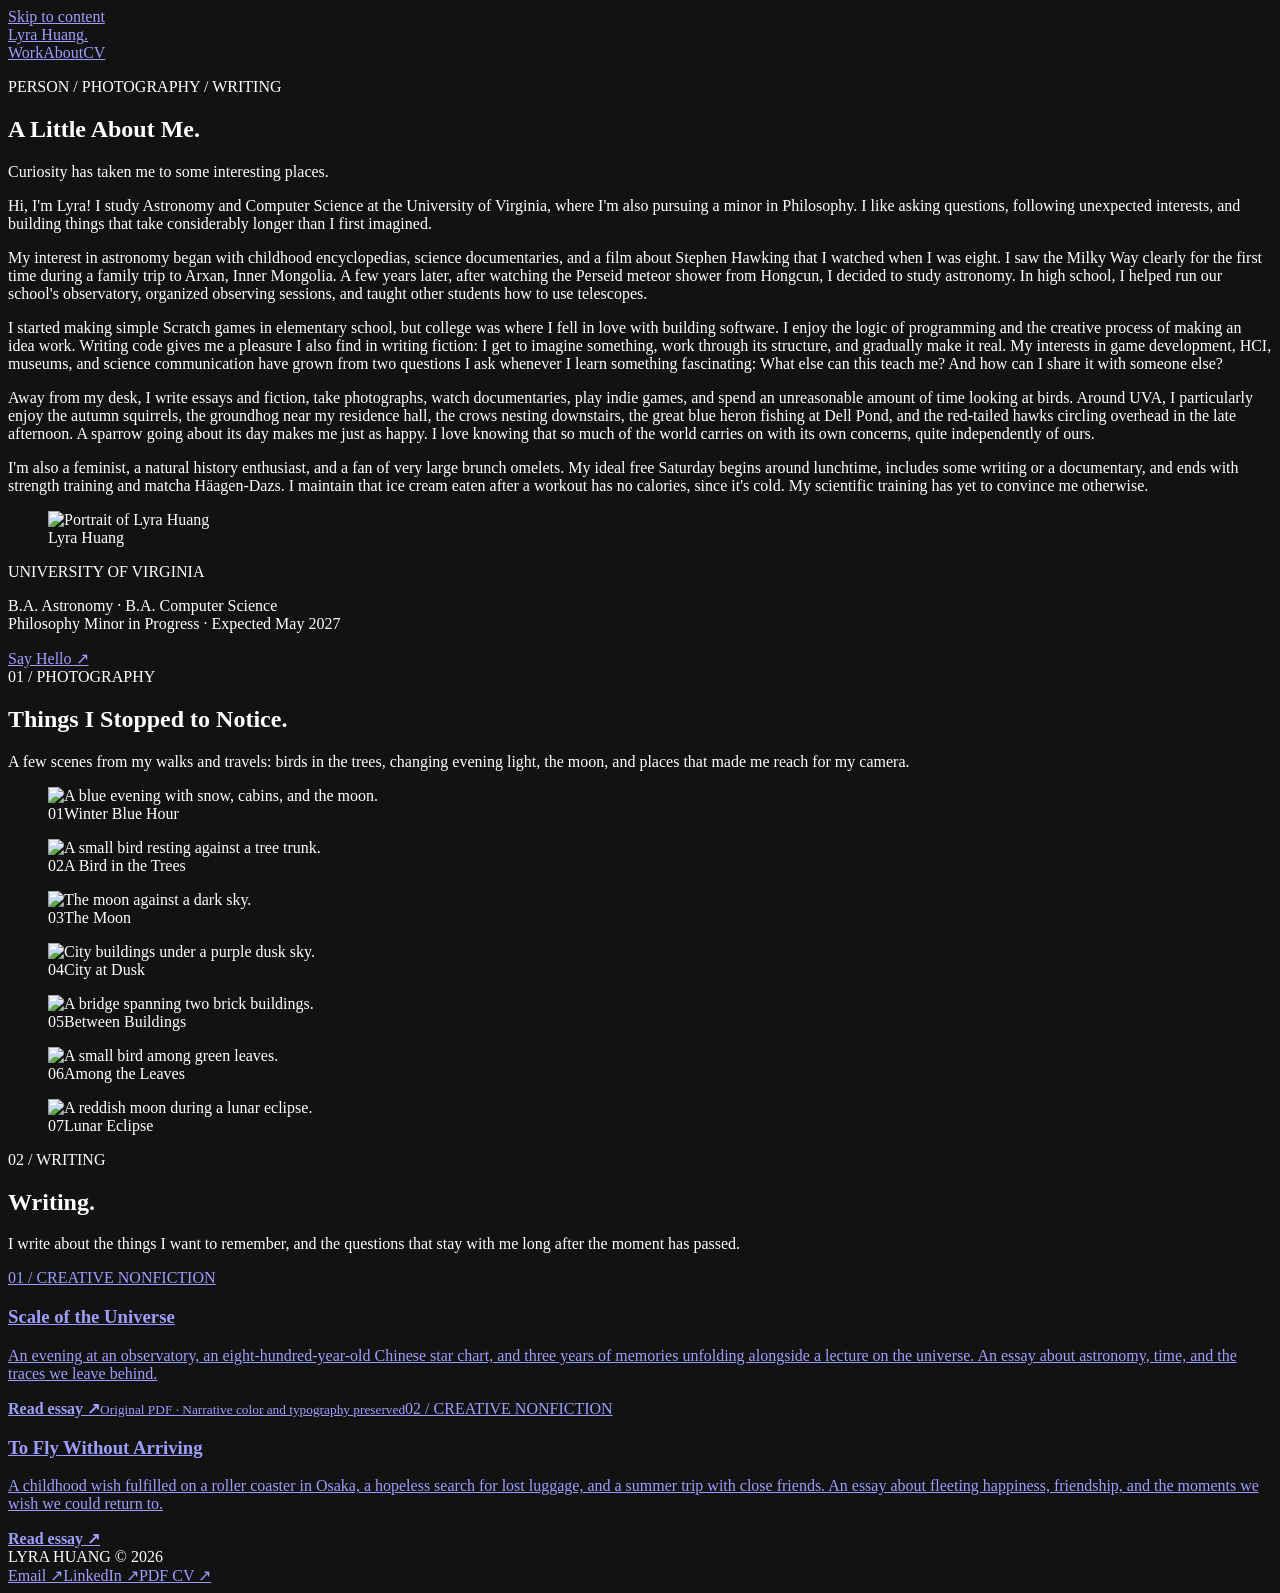
==== docs/about/index.html @ 94aca4cd "Publish Lyra portfolio" ====
<!doctype html><html lang="en"><head><meta charset="utf-8"><meta name="viewport" content="width=device-width, initial-scale=1"><meta name="color-scheme" content="dark"><title>About — Lyra Huang</title><meta name="description" content="About Lyra Huang, an Astronomy and Computer Science student at UVA."><meta property="og:title" content="About — Lyra Huang"><meta property="og:description" content="About Lyra Huang, an Astronomy and Computer Science student at UVA."><link rel="stylesheet" href="/styles.css?v=48c0e7b5271a"></head><body><a class="skip-link" href="#main">Skip to content</a><header class="site-header shell"><a class="brand" href="/" aria-label="Lyra Huang, home">Lyra Huang<span class="brand-dot">.</span></a><nav aria-label="Main navigation"><a href="/work/" class="" >Work</a><a href="/about/" class="active" aria-current=page>About</a><a href="/cv/" class="" >CV</a></nav></header><main id="main"><section class="page-hero shell about-hero"><p class="eyebrow">PERSON / PHOTOGRAPHY / WRITING</p><h1>A Little About Me<span class="period">.</span></h1><p>Curiosity has taken me to some interesting places.</p></section>
<section class="personal-bio shell" aria-label="Biography"><div class="personal-bio-copy"><p>Hi, I&#x27;m Lyra! I study Astronomy and Computer Science at the University of Virginia, where I&#x27;m also pursuing a minor in Philosophy. I like asking questions, following unexpected interests, and building things that take considerably longer than I first imagined.</p><p>My interest in astronomy began with childhood encyclopedias, science documentaries, and a film about Stephen Hawking that I watched when I was eight. I saw the Milky Way clearly for the first time during a family trip to Arxan, Inner Mongolia. A few years later, after watching the Perseid meteor shower from Hongcun, I decided to study astronomy. In high school, I helped run our school&#x27;s observatory, organized observing sessions, and taught other students how to use telescopes.</p><p>I started making simple Scratch games in elementary school, but college was where I fell in love with building software. I enjoy the logic of programming and the creative process of making an idea work. Writing code gives me a pleasure I also find in writing fiction: I get to imagine something, work through its structure, and gradually make it real. My interests in game development, HCI, museums, and science communication have grown from two questions I ask whenever I learn something fascinating: What else can this teach me? And how can I share it with someone else?</p><p>Away from my desk, I write essays and fiction, take photographs, watch documentaries, play indie games, and spend an unreasonable amount of time looking at birds. Around UVA, I particularly enjoy the autumn squirrels, the groundhog near my residence hall, the crows nesting downstairs, the great blue heron fishing at Dell Pond, and the red-tailed hawks circling overhead in the late afternoon. A sparrow going about its day makes me just as happy. I love knowing that so much of the world carries on with its own concerns, quite independently of ours.</p><p>I&#x27;m also a feminist, a natural history enthusiast, and a fan of very large brunch omelets. My ideal free Saturday begins around lunchtime, includes some writing or a documentary, and ends with strength training and matcha Häagen-Dazs. I maintain that ice cream eaten after a workout has no calories, since it&#x27;s cold. My scientific training has yet to convince me otherwise.</p></div><aside class="personal-bio-aside"><figure><img src="/assets/photos/profile_photo.webp" alt="Portrait of Lyra Huang" loading="eager"><figcaption>Lyra Huang</figcaption></figure><div class="personal-facts"><span>UNIVERSITY OF VIRGINIA</span><p>B.A. Astronomy · B.A. Computer Science<br>Philosophy Minor in Progress · Expected May 2027</p><a href="/contact/">Say Hello ↗</a></div></aside></section>
<section class="personal-section shell" id="photography"><div class="personal-section-head"><span>01 / PHOTOGRAPHY</span><div><h2>Things I Stopped to Notice.</h2><p>A few scenes from my walks and travels: birds in the trees, changing evening light, the moon, and places that made me reach for my camera.</p></div></div><div class="photo-gallery"><figure class="photo-item photo-item-1"><img src="/assets/photos/dsc_1698.webp" alt="A blue evening with snow, cabins, and the moon." loading="lazy"><figcaption><span>01</span>Winter Blue Hour</figcaption></figure><figure class="photo-item photo-item-2"><img src="/assets/photos/img_5096.webp" alt="A small bird resting against a tree trunk." loading="lazy"><figcaption><span>02</span>A Bird in the Trees</figcaption></figure><figure class="photo-item photo-item-3"><img src="/assets/photos/img_5517.webp" alt="The moon against a dark sky." loading="lazy"><figcaption><span>03</span>The Moon</figcaption></figure><figure class="photo-item photo-item-4"><img src="/assets/photos/dsc_1637.webp" alt="City buildings under a purple dusk sky." loading="lazy"><figcaption><span>04</span>City at Dusk</figcaption></figure><figure class="photo-item photo-item-5"><img src="/assets/photos/dsc_1550.webp" alt="A bridge spanning two brick buildings." loading="lazy"><figcaption><span>05</span>Between Buildings</figcaption></figure><figure class="photo-item photo-item-6"><img src="/assets/photos/img_5076.webp" alt="A small bird among green leaves." loading="lazy"><figcaption><span>06</span>Among the Leaves</figcaption></figure><figure class="photo-item photo-item-7"><img src="/assets/photos/dsc_0412.webp" alt="A reddish moon during a lunar eclipse." loading="lazy"><figcaption><span>07</span>Lunar Eclipse</figcaption></figure></div></section>
<section class="personal-section shell" id="writing"><div class="personal-section-head"><span>02 / WRITING</span><div><h2>Writing.</h2><p>I write about the things I want to remember, and the questions that stay with me long after the moment has passed.</p></div></div><div class="writing-grid"><a class="writing-card" href="/writing/scale-of-the-universe/"><span>01 / CREATIVE NONFICTION</span><h3>Scale of the Universe</h3><p>An evening at an observatory, an eight-hundred-year-old Chinese star chart, and three years of memories unfolding alongside a lecture on the universe. An essay about astronomy, time, and the traces we leave behind.</p><strong>Read essay ↗</strong><small>Original PDF · Narrative color and typography preserved</small></a><a class="writing-card" href="/writing/to-fly-without-arriving/"><span>02 / CREATIVE NONFICTION</span><h3>To Fly Without Arriving</h3><p>A childhood wish fulfilled on a roller coaster in Osaka, a hopeless search for lost luggage, and a summer trip with close friends. An essay about fleeting happiness, friendship, and the moments we wish we could return to.</p><strong>Read essay ↗</strong></a></div></section></main><footer class="site-footer shell"><div class="footer-label">LYRA HUANG <span>© 2026</span></div><div class="footer-links"><a href="/contact/">Email ↗</a><a href="https://www.linkedin.com/in/jinghan-huang-945a77340/" target="_blank" rel="noopener noreferrer">LinkedIn ↗</a><a href="/assets/Lyra_Huang_CV.pdf" target="_blank" rel="noopener noreferrer">PDF CV ↗</a></div></footer><script src="/main.js?v=d275ad4f689b" defer></script></body></html>
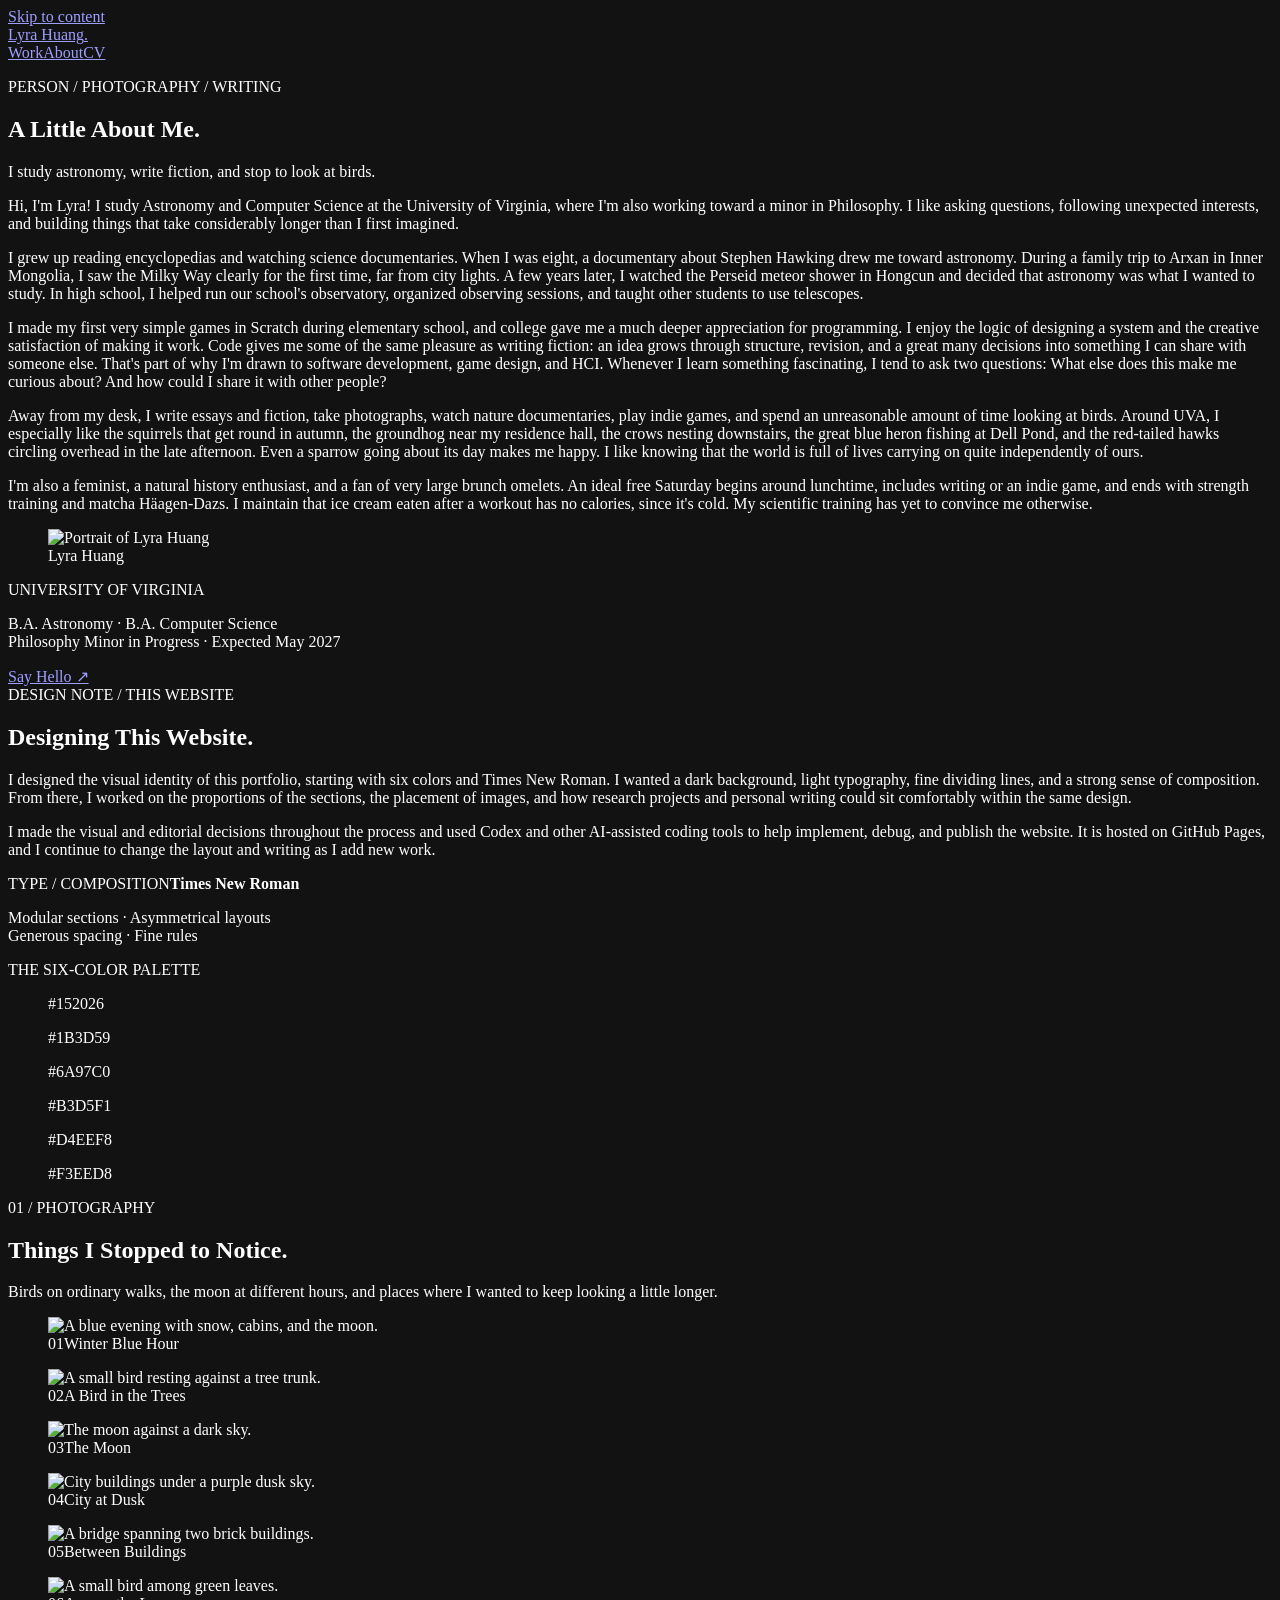
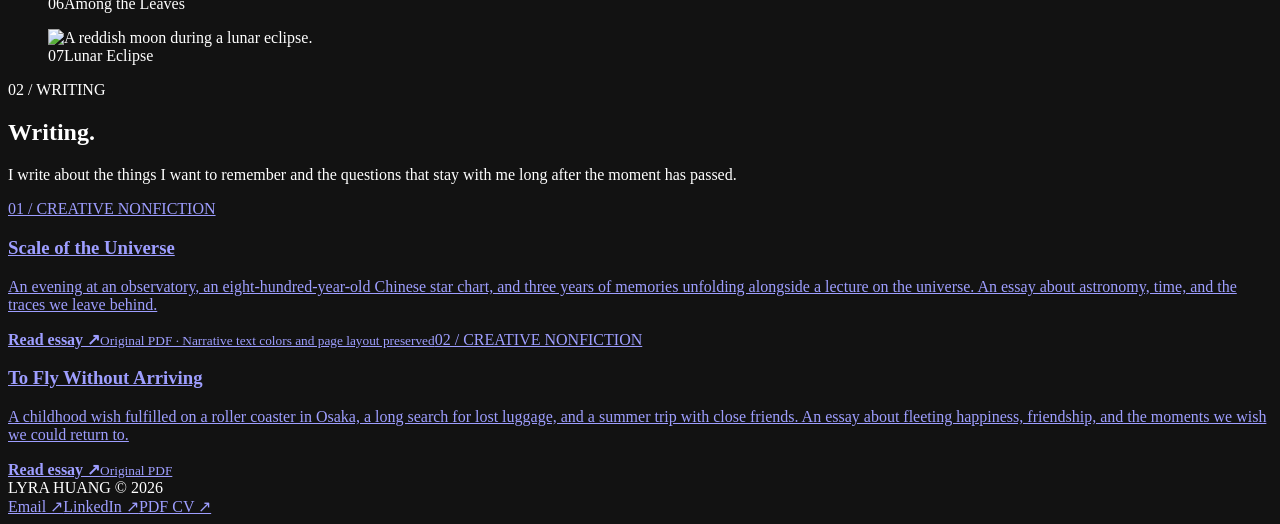
==== commit 1a7e1fb8: "Publish portfolio from private source" ====
--- a/docs/about/index.html
+++ b/docs/about/index.html
@@ -1,4 +1,5 @@
-<!doctype html><html lang="en"><head><meta charset="utf-8"><meta name="viewport" content="width=device-width, initial-scale=1"><meta name="color-scheme" content="dark"><title>About — Lyra Huang</title><meta name="description" content="About Lyra Huang, an Astronomy and Computer Science student at UVA."><meta property="og:title" content="About — Lyra Huang"><meta property="og:description" content="About Lyra Huang, an Astronomy and Computer Science student at UVA."><link rel="stylesheet" href="/styles.css?v=48c0e7b5271a"></head><body><a class="skip-link" href="#main">Skip to content</a><header class="site-header shell"><a class="brand" href="/" aria-label="Lyra Huang, home">Lyra Huang<span class="brand-dot">.</span></a><nav aria-label="Main navigation"><a href="/work/" class="" >Work</a><a href="/about/" class="active" aria-current=page>About</a><a href="/cv/" class="" >CV</a></nav></header><main id="main"><section class="page-hero shell about-hero"><p class="eyebrow">PERSON / PHOTOGRAPHY / WRITING</p><h1>A Little About Me<span class="period">.</span></h1><p>Curiosity has taken me to some interesting places.</p></section>
-<section class="personal-bio shell" aria-label="Biography"><div class="personal-bio-copy"><p>Hi, I&#x27;m Lyra! I study Astronomy and Computer Science at the University of Virginia, where I&#x27;m also pursuing a minor in Philosophy. I like asking questions, following unexpected interests, and building things that take considerably longer than I first imagined.</p><p>My interest in astronomy began with childhood encyclopedias, science documentaries, and a film about Stephen Hawking that I watched when I was eight. I saw the Milky Way clearly for the first time during a family trip to Arxan, Inner Mongolia. A few years later, after watching the Perseid meteor shower from Hongcun, I decided to study astronomy. In high school, I helped run our school&#x27;s observatory, organized observing sessions, and taught other students how to use telescopes.</p><p>I started making simple Scratch games in elementary school, but college was where I fell in love with building software. I enjoy the logic of programming and the creative process of making an idea work. Writing code gives me a pleasure I also find in writing fiction: I get to imagine something, work through its structure, and gradually make it real. My interests in game development, HCI, museums, and science communication have grown from two questions I ask whenever I learn something fascinating: What else can this teach me? And how can I share it with someone else?</p><p>Away from my desk, I write essays and fiction, take photographs, watch documentaries, play indie games, and spend an unreasonable amount of time looking at birds. Around UVA, I particularly enjoy the autumn squirrels, the groundhog near my residence hall, the crows nesting downstairs, the great blue heron fishing at Dell Pond, and the red-tailed hawks circling overhead in the late afternoon. A sparrow going about its day makes me just as happy. I love knowing that so much of the world carries on with its own concerns, quite independently of ours.</p><p>I&#x27;m also a feminist, a natural history enthusiast, and a fan of very large brunch omelets. My ideal free Saturday begins around lunchtime, includes some writing or a documentary, and ends with strength training and matcha Häagen-Dazs. I maintain that ice cream eaten after a workout has no calories, since it&#x27;s cold. My scientific training has yet to convince me otherwise.</p></div><aside class="personal-bio-aside"><figure><img src="/assets/photos/profile_photo.webp" alt="Portrait of Lyra Huang" loading="eager"><figcaption>Lyra Huang</figcaption></figure><div class="personal-facts"><span>UNIVERSITY OF VIRGINIA</span><p>B.A. Astronomy · B.A. Computer Science<br>Philosophy Minor in Progress · Expected May 2027</p><a href="/contact/">Say Hello ↗</a></div></aside></section>
-<section class="personal-section shell" id="photography"><div class="personal-section-head"><span>01 / PHOTOGRAPHY</span><div><h2>Things I Stopped to Notice.</h2><p>A few scenes from my walks and travels: birds in the trees, changing evening light, the moon, and places that made me reach for my camera.</p></div></div><div class="photo-gallery"><figure class="photo-item photo-item-1"><img src="/assets/photos/dsc_1698.webp" alt="A blue evening with snow, cabins, and the moon." loading="lazy"><figcaption><span>01</span>Winter Blue Hour</figcaption></figure><figure class="photo-item photo-item-2"><img src="/assets/photos/img_5096.webp" alt="A small bird resting against a tree trunk." loading="lazy"><figcaption><span>02</span>A Bird in the Trees</figcaption></figure><figure class="photo-item photo-item-3"><img src="/assets/photos/img_5517.webp" alt="The moon against a dark sky." loading="lazy"><figcaption><span>03</span>The Moon</figcaption></figure><figure class="photo-item photo-item-4"><img src="/assets/photos/dsc_1637.webp" alt="City buildings under a purple dusk sky." loading="lazy"><figcaption><span>04</span>City at Dusk</figcaption></figure><figure class="photo-item photo-item-5"><img src="/assets/photos/dsc_1550.webp" alt="A bridge spanning two brick buildings." loading="lazy"><figcaption><span>05</span>Between Buildings</figcaption></figure><figure class="photo-item photo-item-6"><img src="/assets/photos/img_5076.webp" alt="A small bird among green leaves." loading="lazy"><figcaption><span>06</span>Among the Leaves</figcaption></figure><figure class="photo-item photo-item-7"><img src="/assets/photos/dsc_0412.webp" alt="A reddish moon during a lunar eclipse." loading="lazy"><figcaption><span>07</span>Lunar Eclipse</figcaption></figure></div></section>
-<section class="personal-section shell" id="writing"><div class="personal-section-head"><span>02 / WRITING</span><div><h2>Writing.</h2><p>I write about the things I want to remember, and the questions that stay with me long after the moment has passed.</p></div></div><div class="writing-grid"><a class="writing-card" href="/writing/scale-of-the-universe/"><span>01 / CREATIVE NONFICTION</span><h3>Scale of the Universe</h3><p>An evening at an observatory, an eight-hundred-year-old Chinese star chart, and three years of memories unfolding alongside a lecture on the universe. An essay about astronomy, time, and the traces we leave behind.</p><strong>Read essay ↗</strong><small>Original PDF · Narrative color and typography preserved</small></a><a class="writing-card" href="/writing/to-fly-without-arriving/"><span>02 / CREATIVE NONFICTION</span><h3>To Fly Without Arriving</h3><p>A childhood wish fulfilled on a roller coaster in Osaka, a hopeless search for lost luggage, and a summer trip with close friends. An essay about fleeting happiness, friendship, and the moments we wish we could return to.</p><strong>Read essay ↗</strong></a></div></section></main><footer class="site-footer shell"><div class="footer-label">LYRA HUANG <span>© 2026</span></div><div class="footer-links"><a href="/contact/">Email ↗</a><a href="https://www.linkedin.com/in/jinghan-huang-945a77340/" target="_blank" rel="noopener noreferrer">LinkedIn ↗</a><a href="/assets/Lyra_Huang_CV.pdf" target="_blank" rel="noopener noreferrer">PDF CV ↗</a></div></footer><script src="/main.js?v=d275ad4f689b" defer></script></body></html>+<!doctype html><html lang="en"><head><meta charset="utf-8"><meta name="viewport" content="width=device-width, initial-scale=1"><meta name="color-scheme" content="dark"><meta name="theme-color" content="#152026"><title>About — Lyra Huang</title><meta name="description" content="Lyra Huang studies astronomy and computer science at UVA. Personal writing, nature photography, astronomy outreach, and the visual design of this portfolio."><meta property="og:title" content="About — Lyra Huang"><meta property="og:description" content="Lyra Huang studies astronomy and computer science at UVA. Personal writing, nature photography, astronomy outreach, and the visual design of this portfolio."><link rel="stylesheet" href="/styles.css?v=6b3e65a85a9e"></head><body><a class="skip-link" href="#main">Skip to content</a><header class="site-header shell"><a class="brand" href="/" aria-label="Lyra Huang, home">Lyra Huang<span class="brand-dot">.</span></a><nav aria-label="Main navigation"><a href="/work/" class="" >Work</a><a href="/about/" class="active" aria-current=page>About</a><a href="/cv/" class="" >CV</a></nav></header><main id="main"><section class="page-hero shell about-hero"><p class="eyebrow">PERSON / PHOTOGRAPHY / WRITING</p><h1>A Little About Me<span class="period">.</span></h1><p>I study astronomy, write fiction, and stop to look at birds.</p></section>
+<section class="personal-bio shell" aria-label="Biography"><div class="personal-bio-copy"><p>Hi, I&#x27;m Lyra! I study Astronomy and Computer Science at the University of Virginia, where I&#x27;m also working toward a minor in Philosophy. I like asking questions, following unexpected interests, and building things that take considerably longer than I first imagined.</p><p>I grew up reading encyclopedias and watching science documentaries. When I was eight, a documentary about Stephen Hawking drew me toward astronomy. During a family trip to Arxan in Inner Mongolia, I saw the Milky Way clearly for the first time, far from city lights. A few years later, I watched the Perseid meteor shower in Hongcun and decided that astronomy was what I wanted to study. In high school, I helped run our school&#x27;s observatory, organized observing sessions, and taught other students to use telescopes.</p><p>I made my first very simple games in Scratch during elementary school, and college gave me a much deeper appreciation for programming. I enjoy the logic of designing a system and the creative satisfaction of making it work. Code gives me some of the same pleasure as writing fiction: an idea grows through structure, revision, and a great many decisions into something I can share with someone else. That&#x27;s part of why I&#x27;m drawn to software development, game design, and HCI. Whenever I learn something fascinating, I tend to ask two questions: What else does this make me curious about? And how could I share it with other people?</p><p>Away from my desk, I write essays and fiction, take photographs, watch nature documentaries, play indie games, and spend an unreasonable amount of time looking at birds. Around UVA, I especially like the squirrels that get round in autumn, the groundhog near my residence hall, the crows nesting downstairs, the great blue heron fishing at Dell Pond, and the red-tailed hawks circling overhead in the late afternoon. Even a sparrow going about its day makes me happy. I like knowing that the world is full of lives carrying on quite independently of ours.</p><p>I&#x27;m also a feminist, a natural history enthusiast, and a fan of very large brunch omelets. An ideal free Saturday begins around lunchtime, includes writing or an indie game, and ends with strength training and matcha Häagen-Dazs. I maintain that ice cream eaten after a workout has no calories, since it&#x27;s cold. My scientific training has yet to convince me otherwise.</p></div><aside class="personal-bio-aside"><figure><img src="/assets/photos/profile_photo.webp" alt="Portrait of Lyra Huang" loading="eager"><figcaption>Lyra Huang</figcaption></figure><div class="personal-facts"><span>UNIVERSITY OF VIRGINIA</span><p>B.A. Astronomy · B.A. Computer Science<br>Philosophy Minor in Progress · Expected May 2027</p><a href="/contact/">Say Hello ↗</a></div></aside></section>
+<section class="site-design shell" id="site-design" aria-labelledby="site-design-title"><div class="site-design-heading"><span>DESIGN NOTE / THIS WEBSITE</span><div><h2 id="site-design-title">Designing This Website.</h2><p>I designed the visual identity of this portfolio, starting with six colors and Times New Roman. I wanted a dark background, light typography, fine dividing lines, and a strong sense of composition. From there, I worked on the proportions of the sections, the placement of images, and how research projects and personal writing could sit comfortably within the same design.</p><p>I made the visual and editorial decisions throughout the process and used Codex and other AI-assisted coding tools to help implement, debug, and publish the website. It is hosted on GitHub Pages, and I continue to change the layout and writing as I add new work.</p></div></div><div class="site-design-specimen"><div class="site-design-type"><span>TYPE / COMPOSITION</span><strong>Times New Roman</strong><p>Modular sections · Asymmetrical layouts<br>Generous spacing · Fine rules</p></div><div class="site-design-palette"><span>THE SIX-COLOR PALETTE</span><div class="palette-grid" aria-label="Portfolio color palette"><figure><span class="palette-color" style="background:#152026" aria-hidden="true"></span><figcaption>#152026</figcaption></figure><figure><span class="palette-color" style="background:#1B3D59" aria-hidden="true"></span><figcaption>#1B3D59</figcaption></figure><figure><span class="palette-color" style="background:#6A97C0" aria-hidden="true"></span><figcaption>#6A97C0</figcaption></figure><figure><span class="palette-color" style="background:#B3D5F1" aria-hidden="true"></span><figcaption>#B3D5F1</figcaption></figure><figure><span class="palette-color" style="background:#D4EEF8" aria-hidden="true"></span><figcaption>#D4EEF8</figcaption></figure><figure><span class="palette-color" style="background:#F3EED8" aria-hidden="true"></span><figcaption>#F3EED8</figcaption></figure></div></div></div></section>
+<section class="personal-section shell" id="photography"><div class="personal-section-head"><span>01 / PHOTOGRAPHY</span><div><h2>Things I Stopped to Notice.</h2><p>Birds on ordinary walks, the moon at different hours, and places where I wanted to keep looking a little longer.</p></div></div><div class="photo-gallery"><figure class="photo-item photo-item-1"><img src="/assets/photos/dsc_1698.webp" alt="A blue evening with snow, cabins, and the moon." loading="lazy"><figcaption><span>01</span>Winter Blue Hour</figcaption></figure><figure class="photo-item photo-item-2"><img src="/assets/photos/img_5096.webp" alt="A small bird resting against a tree trunk." loading="lazy"><figcaption><span>02</span>A Bird in the Trees</figcaption></figure><figure class="photo-item photo-item-3"><img src="/assets/photos/img_5517.webp" alt="The moon against a dark sky." loading="lazy"><figcaption><span>03</span>The Moon</figcaption></figure><figure class="photo-item photo-item-4"><img src="/assets/photos/dsc_1637.webp" alt="City buildings under a purple dusk sky." loading="lazy"><figcaption><span>04</span>City at Dusk</figcaption></figure><figure class="photo-item photo-item-5"><img src="/assets/photos/dsc_1550.webp" alt="A bridge spanning two brick buildings." loading="lazy"><figcaption><span>05</span>Between Buildings</figcaption></figure><figure class="photo-item photo-item-6"><img src="/assets/photos/img_5076.webp" alt="A small bird among green leaves." loading="lazy"><figcaption><span>06</span>Among the Leaves</figcaption></figure><figure class="photo-item photo-item-7"><img src="/assets/photos/dsc_0412.webp" alt="A reddish moon during a lunar eclipse." loading="lazy"><figcaption><span>07</span>Lunar Eclipse</figcaption></figure></div></section>
+<section class="personal-section shell" id="writing"><div class="personal-section-head"><span>02 / WRITING</span><div><h2>Writing.</h2><p>I write about the things I want to remember and the questions that stay with me long after the moment has passed.</p></div></div><div class="writing-grid"><a class="writing-card" href="/writing/scale-of-the-universe/"><span>01 / CREATIVE NONFICTION</span><h3>Scale of the Universe</h3><p>An evening at an observatory, an eight-hundred-year-old Chinese star chart, and three years of memories unfolding alongside a lecture on the universe. An essay about astronomy, time, and the traces we leave behind.</p><strong>Read essay ↗</strong><small>Original PDF · Narrative text colors and page layout preserved</small></a><a class="writing-card" href="/writing/to-fly-without-arriving/"><span>02 / CREATIVE NONFICTION</span><h3>To Fly Without Arriving</h3><p>A childhood wish fulfilled on a roller coaster in Osaka, a long search for lost luggage, and a summer trip with close friends. An essay about fleeting happiness, friendship, and the moments we wish we could return to.</p><strong>Read essay ↗</strong><small>Original PDF</small></a></div></section></main><footer class="site-footer shell"><div class="footer-label">LYRA HUANG <span>© 2026</span></div><div class="footer-links"><a href="/contact/">Email ↗</a><a href="https://www.linkedin.com/in/jinghan-huang-945a77340/" target="_blank" rel="noopener noreferrer">LinkedIn ↗</a><a href="/assets/Lyra_Huang_CV.pdf" target="_blank" rel="noopener noreferrer">PDF CV ↗</a></div></footer><script src="/main.js?v=d275ad4f689b" defer></script></body></html>
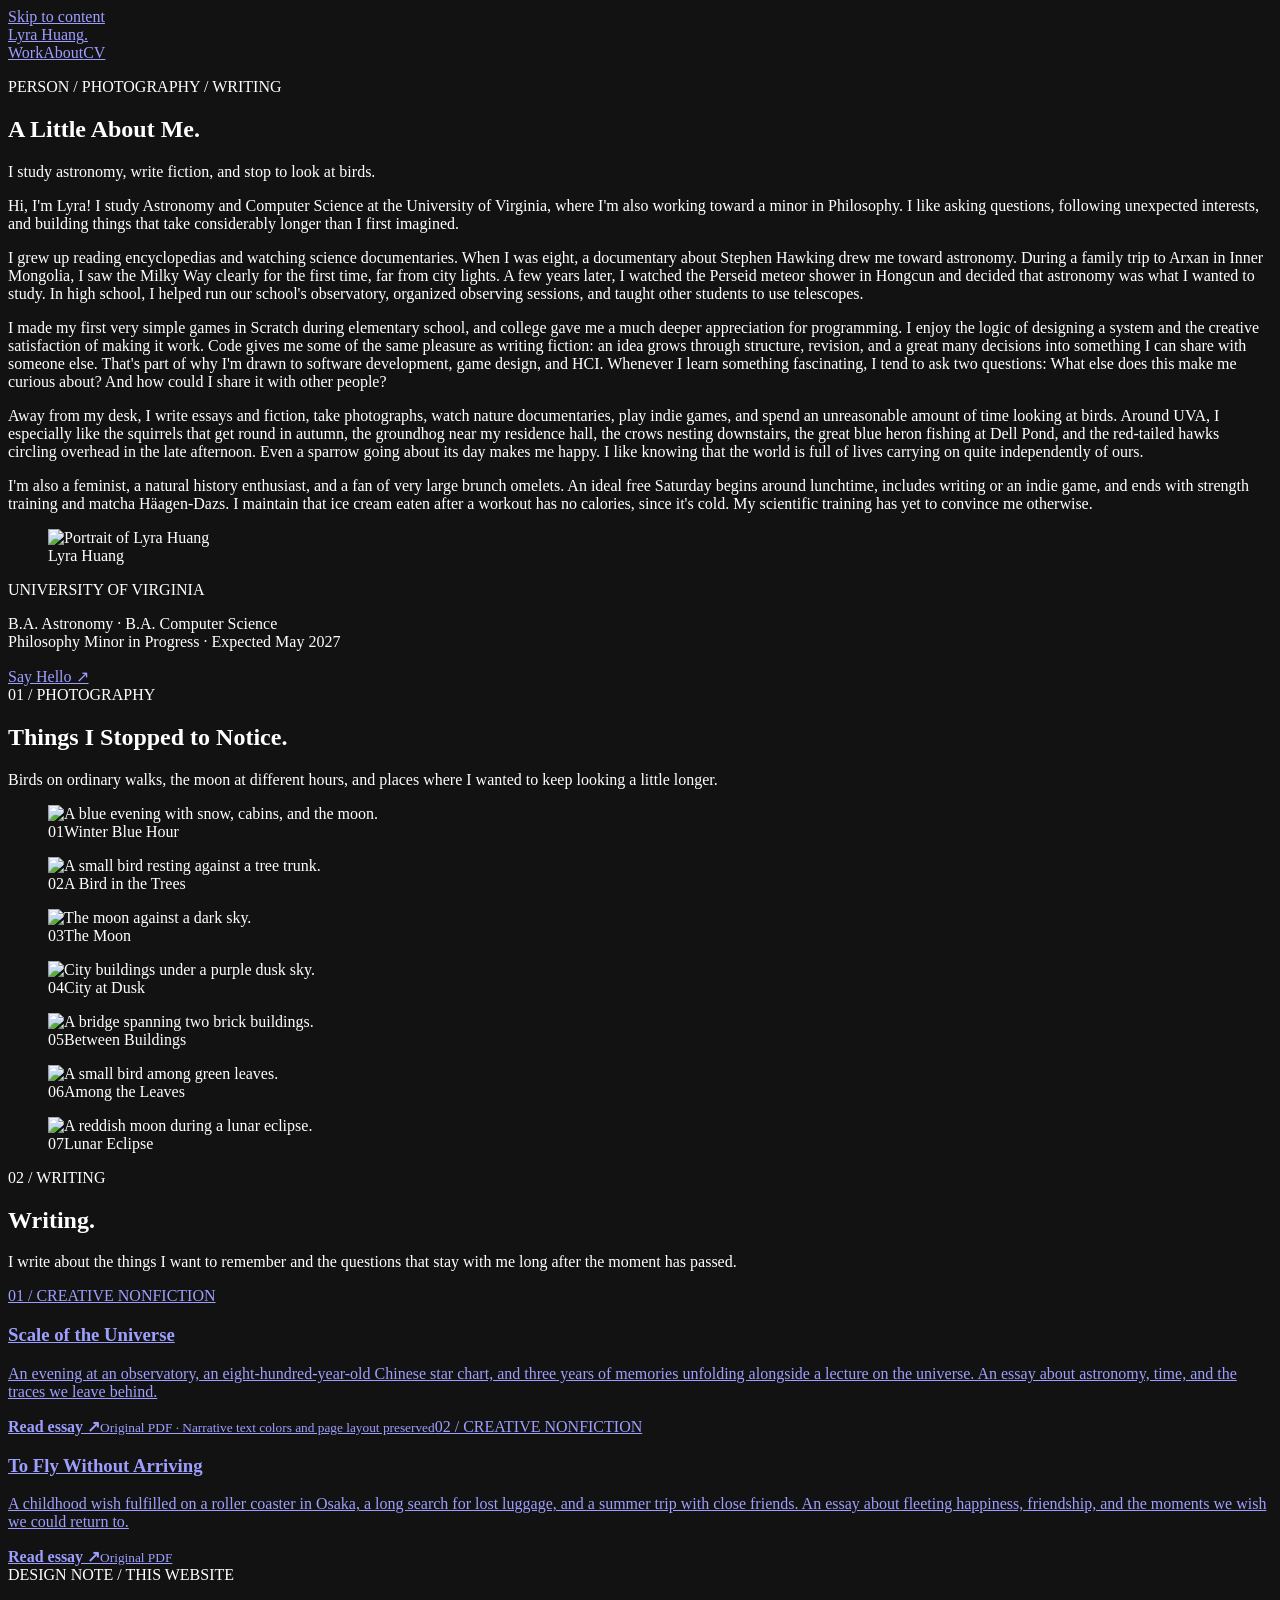
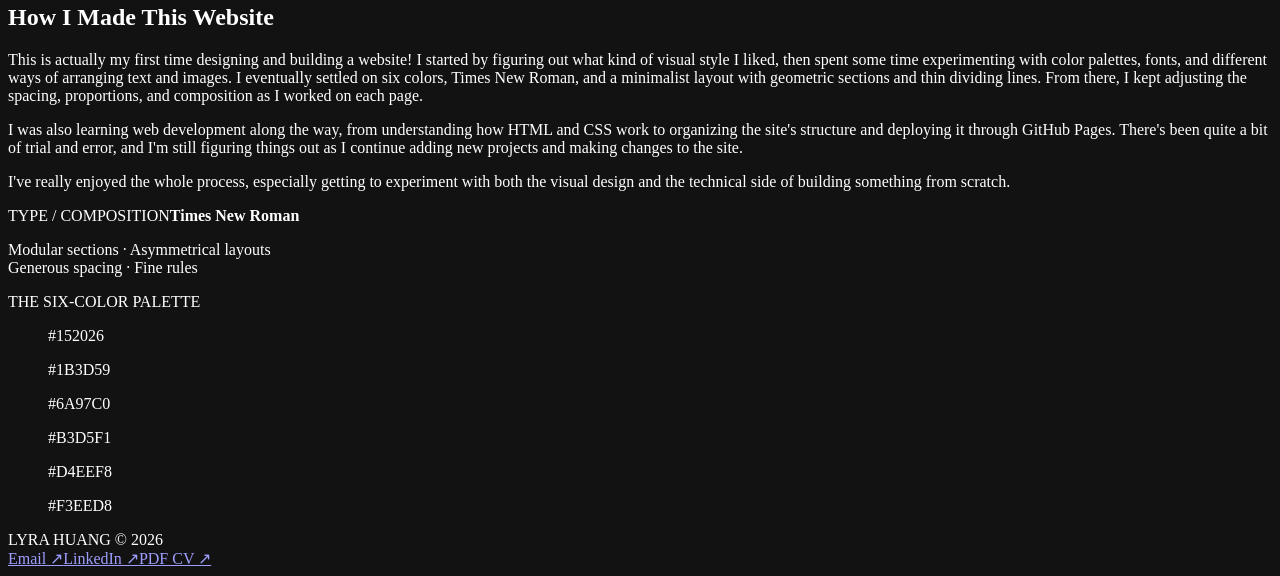
==== commit 78d18d46: "Publish portfolio from private source" ====
--- a/docs/about/index.html
+++ b/docs/about/index.html
@@ -1,5 +1,5 @@
 <!doctype html><html lang="en"><head><meta charset="utf-8"><meta name="viewport" content="width=device-width, initial-scale=1"><meta name="color-scheme" content="dark"><meta name="theme-color" content="#152026"><title>About — Lyra Huang</title><meta name="description" content="Lyra Huang studies astronomy and computer science at UVA. Personal writing, nature photography, astronomy outreach, and the visual design of this portfolio."><meta property="og:title" content="About — Lyra Huang"><meta property="og:description" content="Lyra Huang studies astronomy and computer science at UVA. Personal writing, nature photography, astronomy outreach, and the visual design of this portfolio."><link rel="stylesheet" href="/styles.css?v=6b3e65a85a9e"></head><body><a class="skip-link" href="#main">Skip to content</a><header class="site-header shell"><a class="brand" href="/" aria-label="Lyra Huang, home">Lyra Huang<span class="brand-dot">.</span></a><nav aria-label="Main navigation"><a href="/work/" class="" >Work</a><a href="/about/" class="active" aria-current=page>About</a><a href="/cv/" class="" >CV</a></nav></header><main id="main"><section class="page-hero shell about-hero"><p class="eyebrow">PERSON / PHOTOGRAPHY / WRITING</p><h1>A Little About Me<span class="period">.</span></h1><p>I study astronomy, write fiction, and stop to look at birds.</p></section>
 <section class="personal-bio shell" aria-label="Biography"><div class="personal-bio-copy"><p>Hi, I&#x27;m Lyra! I study Astronomy and Computer Science at the University of Virginia, where I&#x27;m also working toward a minor in Philosophy. I like asking questions, following unexpected interests, and building things that take considerably longer than I first imagined.</p><p>I grew up reading encyclopedias and watching science documentaries. When I was eight, a documentary about Stephen Hawking drew me toward astronomy. During a family trip to Arxan in Inner Mongolia, I saw the Milky Way clearly for the first time, far from city lights. A few years later, I watched the Perseid meteor shower in Hongcun and decided that astronomy was what I wanted to study. In high school, I helped run our school&#x27;s observatory, organized observing sessions, and taught other students to use telescopes.</p><p>I made my first very simple games in Scratch during elementary school, and college gave me a much deeper appreciation for programming. I enjoy the logic of designing a system and the creative satisfaction of making it work. Code gives me some of the same pleasure as writing fiction: an idea grows through structure, revision, and a great many decisions into something I can share with someone else. That&#x27;s part of why I&#x27;m drawn to software development, game design, and HCI. Whenever I learn something fascinating, I tend to ask two questions: What else does this make me curious about? And how could I share it with other people?</p><p>Away from my desk, I write essays and fiction, take photographs, watch nature documentaries, play indie games, and spend an unreasonable amount of time looking at birds. Around UVA, I especially like the squirrels that get round in autumn, the groundhog near my residence hall, the crows nesting downstairs, the great blue heron fishing at Dell Pond, and the red-tailed hawks circling overhead in the late afternoon. Even a sparrow going about its day makes me happy. I like knowing that the world is full of lives carrying on quite independently of ours.</p><p>I&#x27;m also a feminist, a natural history enthusiast, and a fan of very large brunch omelets. An ideal free Saturday begins around lunchtime, includes writing or an indie game, and ends with strength training and matcha Häagen-Dazs. I maintain that ice cream eaten after a workout has no calories, since it&#x27;s cold. My scientific training has yet to convince me otherwise.</p></div><aside class="personal-bio-aside"><figure><img src="/assets/photos/profile_photo.webp" alt="Portrait of Lyra Huang" loading="eager"><figcaption>Lyra Huang</figcaption></figure><div class="personal-facts"><span>UNIVERSITY OF VIRGINIA</span><p>B.A. Astronomy · B.A. Computer Science<br>Philosophy Minor in Progress · Expected May 2027</p><a href="/contact/">Say Hello ↗</a></div></aside></section>
-<section class="site-design shell" id="site-design" aria-labelledby="site-design-title"><div class="site-design-heading"><span>DESIGN NOTE / THIS WEBSITE</span><div><h2 id="site-design-title">Designing This Website.</h2><p>I designed the visual identity of this portfolio, starting with six colors and Times New Roman. I wanted a dark background, light typography, fine dividing lines, and a strong sense of composition. From there, I worked on the proportions of the sections, the placement of images, and how research projects and personal writing could sit comfortably within the same design.</p><p>I made the visual and editorial decisions throughout the process and used Codex and other AI-assisted coding tools to help implement, debug, and publish the website. It is hosted on GitHub Pages, and I continue to change the layout and writing as I add new work.</p></div></div><div class="site-design-specimen"><div class="site-design-type"><span>TYPE / COMPOSITION</span><strong>Times New Roman</strong><p>Modular sections · Asymmetrical layouts<br>Generous spacing · Fine rules</p></div><div class="site-design-palette"><span>THE SIX-COLOR PALETTE</span><div class="palette-grid" aria-label="Portfolio color palette"><figure><span class="palette-color" style="background:#152026" aria-hidden="true"></span><figcaption>#152026</figcaption></figure><figure><span class="palette-color" style="background:#1B3D59" aria-hidden="true"></span><figcaption>#1B3D59</figcaption></figure><figure><span class="palette-color" style="background:#6A97C0" aria-hidden="true"></span><figcaption>#6A97C0</figcaption></figure><figure><span class="palette-color" style="background:#B3D5F1" aria-hidden="true"></span><figcaption>#B3D5F1</figcaption></figure><figure><span class="palette-color" style="background:#D4EEF8" aria-hidden="true"></span><figcaption>#D4EEF8</figcaption></figure><figure><span class="palette-color" style="background:#F3EED8" aria-hidden="true"></span><figcaption>#F3EED8</figcaption></figure></div></div></div></section>
 <section class="personal-section shell" id="photography"><div class="personal-section-head"><span>01 / PHOTOGRAPHY</span><div><h2>Things I Stopped to Notice.</h2><p>Birds on ordinary walks, the moon at different hours, and places where I wanted to keep looking a little longer.</p></div></div><div class="photo-gallery"><figure class="photo-item photo-item-1"><img src="/assets/photos/dsc_1698.webp" alt="A blue evening with snow, cabins, and the moon." loading="lazy"><figcaption><span>01</span>Winter Blue Hour</figcaption></figure><figure class="photo-item photo-item-2"><img src="/assets/photos/img_5096.webp" alt="A small bird resting against a tree trunk." loading="lazy"><figcaption><span>02</span>A Bird in the Trees</figcaption></figure><figure class="photo-item photo-item-3"><img src="/assets/photos/img_5517.webp" alt="The moon against a dark sky." loading="lazy"><figcaption><span>03</span>The Moon</figcaption></figure><figure class="photo-item photo-item-4"><img src="/assets/photos/dsc_1637.webp" alt="City buildings under a purple dusk sky." loading="lazy"><figcaption><span>04</span>City at Dusk</figcaption></figure><figure class="photo-item photo-item-5"><img src="/assets/photos/dsc_1550.webp" alt="A bridge spanning two brick buildings." loading="lazy"><figcaption><span>05</span>Between Buildings</figcaption></figure><figure class="photo-item photo-item-6"><img src="/assets/photos/img_5076.webp" alt="A small bird among green leaves." loading="lazy"><figcaption><span>06</span>Among the Leaves</figcaption></figure><figure class="photo-item photo-item-7"><img src="/assets/photos/dsc_0412.webp" alt="A reddish moon during a lunar eclipse." loading="lazy"><figcaption><span>07</span>Lunar Eclipse</figcaption></figure></div></section>
-<section class="personal-section shell" id="writing"><div class="personal-section-head"><span>02 / WRITING</span><div><h2>Writing.</h2><p>I write about the things I want to remember and the questions that stay with me long after the moment has passed.</p></div></div><div class="writing-grid"><a class="writing-card" href="/writing/scale-of-the-universe/"><span>01 / CREATIVE NONFICTION</span><h3>Scale of the Universe</h3><p>An evening at an observatory, an eight-hundred-year-old Chinese star chart, and three years of memories unfolding alongside a lecture on the universe. An essay about astronomy, time, and the traces we leave behind.</p><strong>Read essay ↗</strong><small>Original PDF · Narrative text colors and page layout preserved</small></a><a class="writing-card" href="/writing/to-fly-without-arriving/"><span>02 / CREATIVE NONFICTION</span><h3>To Fly Without Arriving</h3><p>A childhood wish fulfilled on a roller coaster in Osaka, a long search for lost luggage, and a summer trip with close friends. An essay about fleeting happiness, friendship, and the moments we wish we could return to.</p><strong>Read essay ↗</strong><small>Original PDF</small></a></div></section></main><footer class="site-footer shell"><div class="footer-label">LYRA HUANG <span>© 2026</span></div><div class="footer-links"><a href="/contact/">Email ↗</a><a href="https://www.linkedin.com/in/jinghan-huang-945a77340/" target="_blank" rel="noopener noreferrer">LinkedIn ↗</a><a href="/assets/Lyra_Huang_CV.pdf" target="_blank" rel="noopener noreferrer">PDF CV ↗</a></div></footer><script src="/main.js?v=d275ad4f689b" defer></script></body></html>+<section class="personal-section shell" id="writing"><div class="personal-section-head"><span>02 / WRITING</span><div><h2>Writing.</h2><p>I write about the things I want to remember and the questions that stay with me long after the moment has passed.</p></div></div><div class="writing-grid"><a class="writing-card" href="/writing/scale-of-the-universe/"><span>01 / CREATIVE NONFICTION</span><h3>Scale of the Universe</h3><p>An evening at an observatory, an eight-hundred-year-old Chinese star chart, and three years of memories unfolding alongside a lecture on the universe. An essay about astronomy, time, and the traces we leave behind.</p><strong>Read essay ↗</strong><small>Original PDF · Narrative text colors and page layout preserved</small></a><a class="writing-card" href="/writing/to-fly-without-arriving/"><span>02 / CREATIVE NONFICTION</span><h3>To Fly Without Arriving</h3><p>A childhood wish fulfilled on a roller coaster in Osaka, a long search for lost luggage, and a summer trip with close friends. An essay about fleeting happiness, friendship, and the moments we wish we could return to.</p><strong>Read essay ↗</strong><small>Original PDF</small></a></div></section>
+<section class="site-design shell" id="site-design" aria-labelledby="site-design-title"><div class="site-design-heading"><span>DESIGN NOTE / THIS WEBSITE</span><div><h2 id="site-design-title">How I Made This Website</h2><p>This is actually my first time designing and building a website! I started by figuring out what kind of visual style I liked, then spent some time experimenting with color palettes, fonts, and different ways of arranging text and images. I eventually settled on six colors, Times New Roman, and a minimalist layout with geometric sections and thin dividing lines. From there, I kept adjusting the spacing, proportions, and composition as I worked on each page.</p><p>I was also learning web development along the way, from understanding how HTML and CSS work to organizing the site&#x27;s structure and deploying it through GitHub Pages. There&#x27;s been quite a bit of trial and error, and I&#x27;m still figuring things out as I continue adding new projects and making changes to the site.</p><p>I&#x27;ve really enjoyed the whole process, especially getting to experiment with both the visual design and the technical side of building something from scratch.</p></div></div><div class="site-design-specimen"><div class="site-design-type"><span>TYPE / COMPOSITION</span><strong>Times New Roman</strong><p>Modular sections · Asymmetrical layouts<br>Generous spacing · Fine rules</p></div><div class="site-design-palette"><span>THE SIX-COLOR PALETTE</span><div class="palette-grid" aria-label="Portfolio color palette"><figure><span class="palette-color" style="background:#152026" aria-hidden="true"></span><figcaption>#152026</figcaption></figure><figure><span class="palette-color" style="background:#1B3D59" aria-hidden="true"></span><figcaption>#1B3D59</figcaption></figure><figure><span class="palette-color" style="background:#6A97C0" aria-hidden="true"></span><figcaption>#6A97C0</figcaption></figure><figure><span class="palette-color" style="background:#B3D5F1" aria-hidden="true"></span><figcaption>#B3D5F1</figcaption></figure><figure><span class="palette-color" style="background:#D4EEF8" aria-hidden="true"></span><figcaption>#D4EEF8</figcaption></figure><figure><span class="palette-color" style="background:#F3EED8" aria-hidden="true"></span><figcaption>#F3EED8</figcaption></figure></div></div></div></section></main><footer class="site-footer shell"><div class="footer-label">LYRA HUANG <span>© 2026</span></div><div class="footer-links"><a href="/contact/">Email ↗</a><a href="https://www.linkedin.com/in/jinghan-huang-945a77340/" target="_blank" rel="noopener noreferrer">LinkedIn ↗</a><a href="/assets/Lyra_Huang_CV.pdf" target="_blank" rel="noopener noreferrer">PDF CV ↗</a></div></footer><script src="/main.js?v=d275ad4f689b" defer></script></body></html>
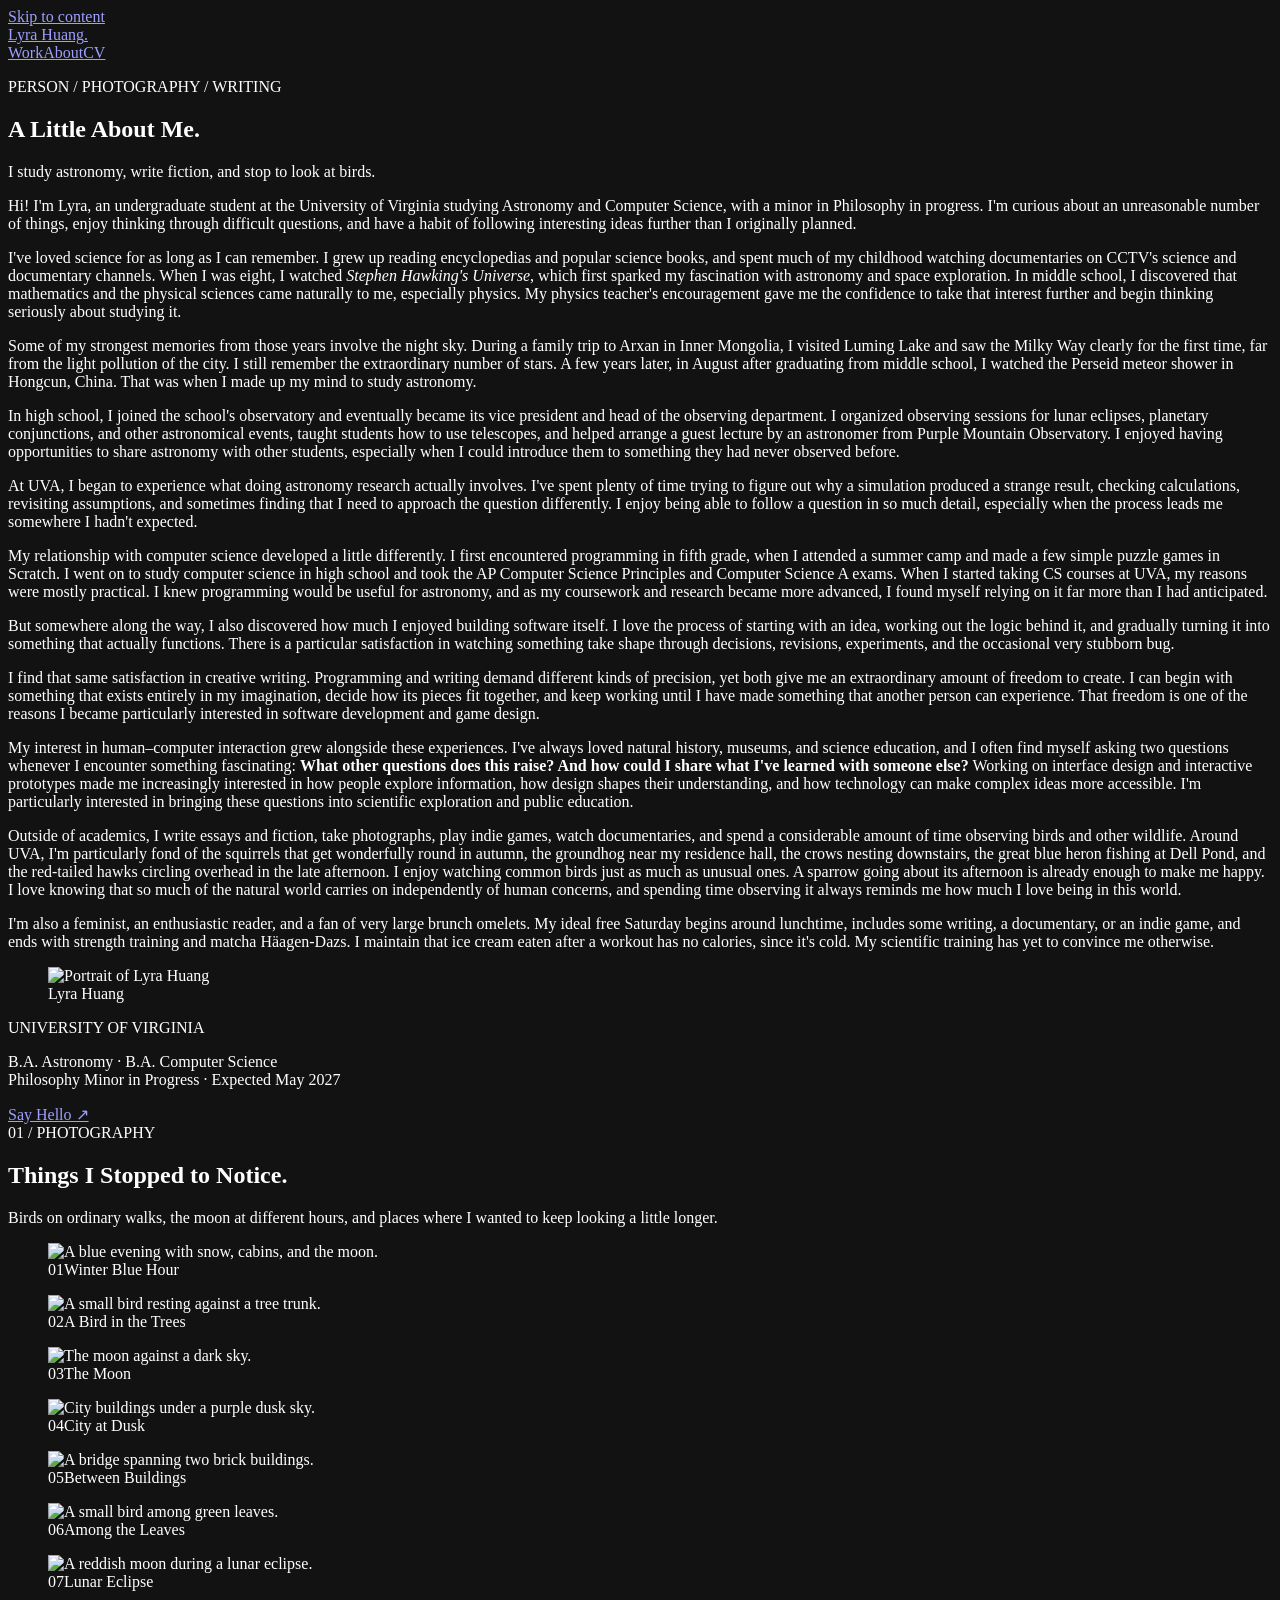
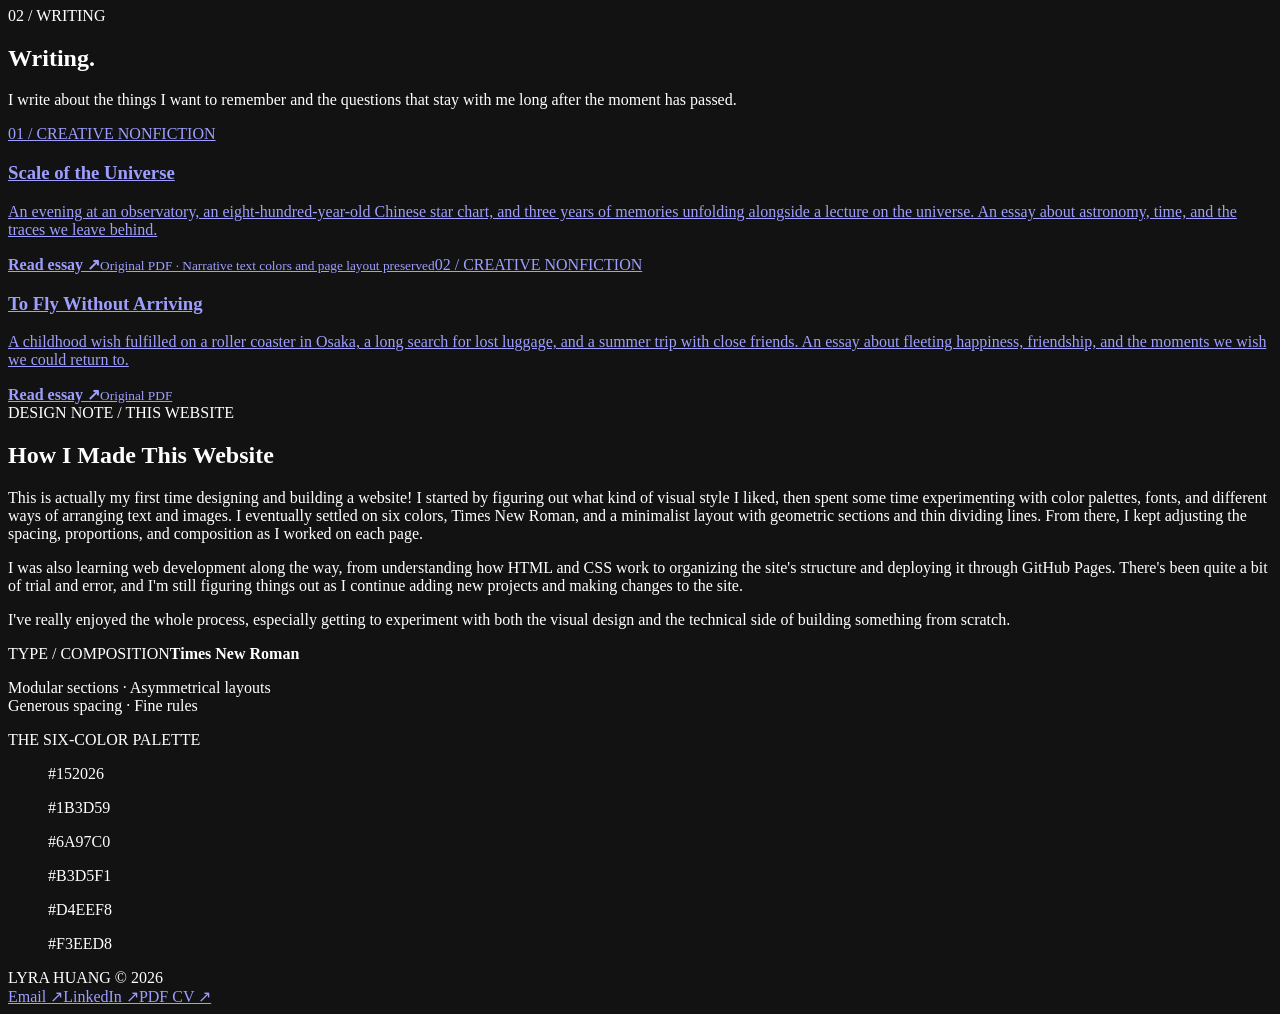
==== commit 89ce3bb7: "Publish portfolio from private source" ====
--- a/docs/about/index.html
+++ b/docs/about/index.html
@@ -1,5 +1,5 @@
 <!doctype html><html lang="en"><head><meta charset="utf-8"><meta name="viewport" content="width=device-width, initial-scale=1"><meta name="color-scheme" content="dark"><meta name="theme-color" content="#152026"><title>About — Lyra Huang</title><meta name="description" content="Lyra Huang studies astronomy and computer science at UVA. Personal writing, nature photography, astronomy outreach, and the visual design of this portfolio."><meta property="og:title" content="About — Lyra Huang"><meta property="og:description" content="Lyra Huang studies astronomy and computer science at UVA. Personal writing, nature photography, astronomy outreach, and the visual design of this portfolio."><link rel="stylesheet" href="/styles.css?v=6b3e65a85a9e"></head><body><a class="skip-link" href="#main">Skip to content</a><header class="site-header shell"><a class="brand" href="/" aria-label="Lyra Huang, home">Lyra Huang<span class="brand-dot">.</span></a><nav aria-label="Main navigation"><a href="/work/" class="" >Work</a><a href="/about/" class="active" aria-current=page>About</a><a href="/cv/" class="" >CV</a></nav></header><main id="main"><section class="page-hero shell about-hero"><p class="eyebrow">PERSON / PHOTOGRAPHY / WRITING</p><h1>A Little About Me<span class="period">.</span></h1><p>I study astronomy, write fiction, and stop to look at birds.</p></section>
-<section class="personal-bio shell" aria-label="Biography"><div class="personal-bio-copy"><p>Hi, I&#x27;m Lyra! I study Astronomy and Computer Science at the University of Virginia, where I&#x27;m also working toward a minor in Philosophy. I like asking questions, following unexpected interests, and building things that take considerably longer than I first imagined.</p><p>I grew up reading encyclopedias and watching science documentaries. When I was eight, a documentary about Stephen Hawking drew me toward astronomy. During a family trip to Arxan in Inner Mongolia, I saw the Milky Way clearly for the first time, far from city lights. A few years later, I watched the Perseid meteor shower in Hongcun and decided that astronomy was what I wanted to study. In high school, I helped run our school&#x27;s observatory, organized observing sessions, and taught other students to use telescopes.</p><p>I made my first very simple games in Scratch during elementary school, and college gave me a much deeper appreciation for programming. I enjoy the logic of designing a system and the creative satisfaction of making it work. Code gives me some of the same pleasure as writing fiction: an idea grows through structure, revision, and a great many decisions into something I can share with someone else. That&#x27;s part of why I&#x27;m drawn to software development, game design, and HCI. Whenever I learn something fascinating, I tend to ask two questions: What else does this make me curious about? And how could I share it with other people?</p><p>Away from my desk, I write essays and fiction, take photographs, watch nature documentaries, play indie games, and spend an unreasonable amount of time looking at birds. Around UVA, I especially like the squirrels that get round in autumn, the groundhog near my residence hall, the crows nesting downstairs, the great blue heron fishing at Dell Pond, and the red-tailed hawks circling overhead in the late afternoon. Even a sparrow going about its day makes me happy. I like knowing that the world is full of lives carrying on quite independently of ours.</p><p>I&#x27;m also a feminist, a natural history enthusiast, and a fan of very large brunch omelets. An ideal free Saturday begins around lunchtime, includes writing or an indie game, and ends with strength training and matcha Häagen-Dazs. I maintain that ice cream eaten after a workout has no calories, since it&#x27;s cold. My scientific training has yet to convince me otherwise.</p></div><aside class="personal-bio-aside"><figure><img src="/assets/photos/profile_photo.webp" alt="Portrait of Lyra Huang" loading="eager"><figcaption>Lyra Huang</figcaption></figure><div class="personal-facts"><span>UNIVERSITY OF VIRGINIA</span><p>B.A. Astronomy · B.A. Computer Science<br>Philosophy Minor in Progress · Expected May 2027</p><a href="/contact/">Say Hello ↗</a></div></aside></section>
+<section class="personal-bio shell" aria-label="Biography"><div class="personal-bio-copy"><p>Hi! I&#x27;m Lyra, an undergraduate student at the University of Virginia studying Astronomy and Computer Science, with a minor in Philosophy in progress. I&#x27;m curious about an unreasonable number of things, enjoy thinking through difficult questions, and have a habit of following interesting ideas further than I originally planned.</p><p>I&#x27;ve loved science for as long as I can remember. I grew up reading encyclopedias and popular science books, and spent much of my childhood watching documentaries on CCTV&#x27;s science and documentary channels. When I was eight, I watched <em>Stephen Hawking&#x27;s Universe</em>, which first sparked my fascination with astronomy and space exploration. In middle school, I discovered that mathematics and the physical sciences came naturally to me, especially physics. My physics teacher&#x27;s encouragement gave me the confidence to take that interest further and begin thinking seriously about studying it.</p><p>Some of my strongest memories from those years involve the night sky. During a family trip to Arxan in Inner Mongolia, I visited Luming Lake and saw the Milky Way clearly for the first time, far from the light pollution of the city. I still remember the extraordinary number of stars. A few years later, in August after graduating from middle school, I watched the Perseid meteor shower in Hongcun, China. That was when I made up my mind to study astronomy.</p><p>In high school, I joined the school&#x27;s observatory and eventually became its vice president and head of the observing department. I organized observing sessions for lunar eclipses, planetary conjunctions, and other astronomical events, taught students how to use telescopes, and helped arrange a guest lecture by an astronomer from Purple Mountain Observatory. I enjoyed having opportunities to share astronomy with other students, especially when I could introduce them to something they had never observed before.</p><p>At UVA, I began to experience what doing astronomy research actually involves. I&#x27;ve spent plenty of time trying to figure out why a simulation produced a strange result, checking calculations, revisiting assumptions, and sometimes finding that I need to approach the question differently.  I enjoy being able to follow a question in so much detail, especially when the process leads me somewhere I hadn&#x27;t expected.</p><p>My relationship with computer science developed a little differently. I first encountered programming in fifth grade, when I attended a summer camp and made a few simple puzzle games in Scratch. I went on to study computer science in high school and took the AP Computer Science Principles and Computer Science A exams. When I started taking CS courses at UVA, my reasons were mostly practical. I knew programming would be useful for astronomy, and as my coursework and research became more advanced, I found myself relying on it far more than I had anticipated.</p><p>But somewhere along the way, I also discovered how much I enjoyed building software itself. I love the process of starting with an idea, working out the logic behind it, and gradually turning it into something that actually functions. There is a particular satisfaction in watching something take shape through decisions, revisions, experiments, and the occasional very stubborn bug.</p><p>I find that same satisfaction in creative writing. Programming and writing demand different kinds of precision, yet both give me an extraordinary amount of freedom to create. I can begin with something that exists entirely in my imagination, decide how its pieces fit together, and keep working until I have made something that another person can experience. That freedom is one of the reasons I became particularly interested in software development and game design.</p><p>My interest in human–computer interaction grew alongside these experiences. I&#x27;ve always loved natural history, museums, and science education, and I often find myself asking two questions whenever I encounter something fascinating: <strong>What other questions does this raise? And how could I share what I&#x27;ve learned with someone else?</strong> Working on interface design and interactive prototypes made me increasingly interested in how people explore information, how design shapes their understanding, and how technology can make complex ideas more accessible. I&#x27;m particularly interested in bringing these questions into scientific exploration and public education.</p><p>Outside of academics, I write essays and fiction, take photographs, play indie games, watch documentaries, and spend a considerable amount of time observing birds and other wildlife. Around UVA, I&#x27;m particularly fond of the squirrels that get wonderfully round in autumn, the groundhog near my residence hall, the crows nesting downstairs, the great blue heron fishing at Dell Pond, and the red-tailed hawks circling overhead in the late afternoon. I enjoy watching common birds just as much as unusual ones. A sparrow going about its afternoon is already enough to make me happy. I love knowing that so much of the natural world carries on independently of human concerns, and spending time observing it always reminds me how much I love being in this world.</p><p>I&#x27;m also a feminist, an enthusiastic reader, and a fan of very large brunch omelets. My ideal free Saturday begins around lunchtime, includes some writing, a documentary, or an indie game, and ends with strength training and matcha Häagen-Dazs. I maintain that ice cream eaten after a workout has no calories, since it&#x27;s cold. My scientific training has yet to convince me otherwise.</p></div><aside class="personal-bio-aside"><figure><img src="/assets/photos/profile_photo.webp" alt="Portrait of Lyra Huang" loading="eager"><figcaption>Lyra Huang</figcaption></figure><div class="personal-facts"><span>UNIVERSITY OF VIRGINIA</span><p>B.A. Astronomy · B.A. Computer Science<br>Philosophy Minor in Progress · Expected May 2027</p><a href="/contact/">Say Hello ↗</a></div></aside></section>
 <section class="personal-section shell" id="photography"><div class="personal-section-head"><span>01 / PHOTOGRAPHY</span><div><h2>Things I Stopped to Notice.</h2><p>Birds on ordinary walks, the moon at different hours, and places where I wanted to keep looking a little longer.</p></div></div><div class="photo-gallery"><figure class="photo-item photo-item-1"><img src="/assets/photos/dsc_1698.webp" alt="A blue evening with snow, cabins, and the moon." loading="lazy"><figcaption><span>01</span>Winter Blue Hour</figcaption></figure><figure class="photo-item photo-item-2"><img src="/assets/photos/img_5096.webp" alt="A small bird resting against a tree trunk." loading="lazy"><figcaption><span>02</span>A Bird in the Trees</figcaption></figure><figure class="photo-item photo-item-3"><img src="/assets/photos/img_5517.webp" alt="The moon against a dark sky." loading="lazy"><figcaption><span>03</span>The Moon</figcaption></figure><figure class="photo-item photo-item-4"><img src="/assets/photos/dsc_1637.webp" alt="City buildings under a purple dusk sky." loading="lazy"><figcaption><span>04</span>City at Dusk</figcaption></figure><figure class="photo-item photo-item-5"><img src="/assets/photos/dsc_1550.webp" alt="A bridge spanning two brick buildings." loading="lazy"><figcaption><span>05</span>Between Buildings</figcaption></figure><figure class="photo-item photo-item-6"><img src="/assets/photos/img_5076.webp" alt="A small bird among green leaves." loading="lazy"><figcaption><span>06</span>Among the Leaves</figcaption></figure><figure class="photo-item photo-item-7"><img src="/assets/photos/dsc_0412.webp" alt="A reddish moon during a lunar eclipse." loading="lazy"><figcaption><span>07</span>Lunar Eclipse</figcaption></figure></div></section>
 <section class="personal-section shell" id="writing"><div class="personal-section-head"><span>02 / WRITING</span><div><h2>Writing.</h2><p>I write about the things I want to remember and the questions that stay with me long after the moment has passed.</p></div></div><div class="writing-grid"><a class="writing-card" href="/writing/scale-of-the-universe/"><span>01 / CREATIVE NONFICTION</span><h3>Scale of the Universe</h3><p>An evening at an observatory, an eight-hundred-year-old Chinese star chart, and three years of memories unfolding alongside a lecture on the universe. An essay about astronomy, time, and the traces we leave behind.</p><strong>Read essay ↗</strong><small>Original PDF · Narrative text colors and page layout preserved</small></a><a class="writing-card" href="/writing/to-fly-without-arriving/"><span>02 / CREATIVE NONFICTION</span><h3>To Fly Without Arriving</h3><p>A childhood wish fulfilled on a roller coaster in Osaka, a long search for lost luggage, and a summer trip with close friends. An essay about fleeting happiness, friendship, and the moments we wish we could return to.</p><strong>Read essay ↗</strong><small>Original PDF</small></a></div></section>
 <section class="site-design shell" id="site-design" aria-labelledby="site-design-title"><div class="site-design-heading"><span>DESIGN NOTE / THIS WEBSITE</span><div><h2 id="site-design-title">How I Made This Website</h2><p>This is actually my first time designing and building a website! I started by figuring out what kind of visual style I liked, then spent some time experimenting with color palettes, fonts, and different ways of arranging text and images. I eventually settled on six colors, Times New Roman, and a minimalist layout with geometric sections and thin dividing lines. From there, I kept adjusting the spacing, proportions, and composition as I worked on each page.</p><p>I was also learning web development along the way, from understanding how HTML and CSS work to organizing the site&#x27;s structure and deploying it through GitHub Pages. There&#x27;s been quite a bit of trial and error, and I&#x27;m still figuring things out as I continue adding new projects and making changes to the site.</p><p>I&#x27;ve really enjoyed the whole process, especially getting to experiment with both the visual design and the technical side of building something from scratch.</p></div></div><div class="site-design-specimen"><div class="site-design-type"><span>TYPE / COMPOSITION</span><strong>Times New Roman</strong><p>Modular sections · Asymmetrical layouts<br>Generous spacing · Fine rules</p></div><div class="site-design-palette"><span>THE SIX-COLOR PALETTE</span><div class="palette-grid" aria-label="Portfolio color palette"><figure><span class="palette-color" style="background:#152026" aria-hidden="true"></span><figcaption>#152026</figcaption></figure><figure><span class="palette-color" style="background:#1B3D59" aria-hidden="true"></span><figcaption>#1B3D59</figcaption></figure><figure><span class="palette-color" style="background:#6A97C0" aria-hidden="true"></span><figcaption>#6A97C0</figcaption></figure><figure><span class="palette-color" style="background:#B3D5F1" aria-hidden="true"></span><figcaption>#B3D5F1</figcaption></figure><figure><span class="palette-color" style="background:#D4EEF8" aria-hidden="true"></span><figcaption>#D4EEF8</figcaption></figure><figure><span class="palette-color" style="background:#F3EED8" aria-hidden="true"></span><figcaption>#F3EED8</figcaption></figure></div></div></div></section></main><footer class="site-footer shell"><div class="footer-label">LYRA HUANG <span>© 2026</span></div><div class="footer-links"><a href="/contact/">Email ↗</a><a href="https://www.linkedin.com/in/jinghan-huang-945a77340/" target="_blank" rel="noopener noreferrer">LinkedIn ↗</a><a href="/assets/Lyra_Huang_CV.pdf" target="_blank" rel="noopener noreferrer">PDF CV ↗</a></div></footer><script src="/main.js?v=d275ad4f689b" defer></script></body></html>
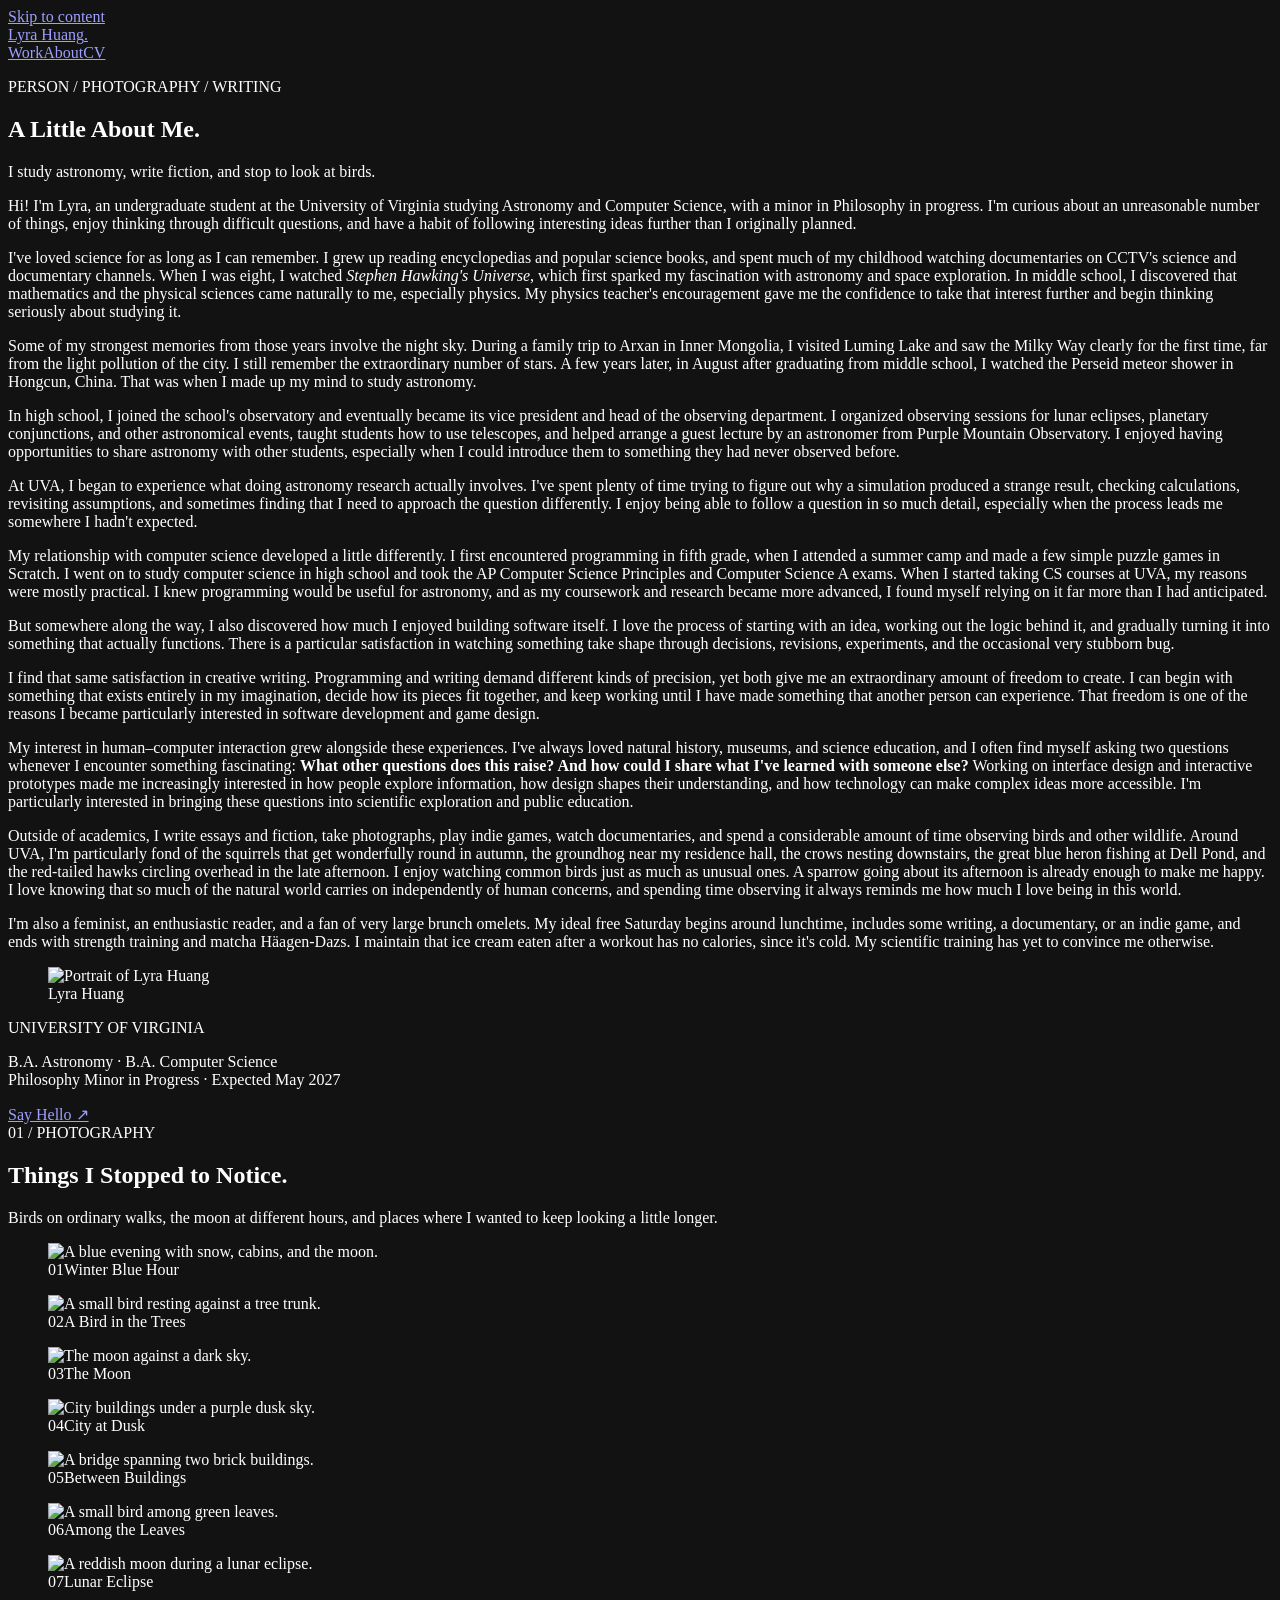
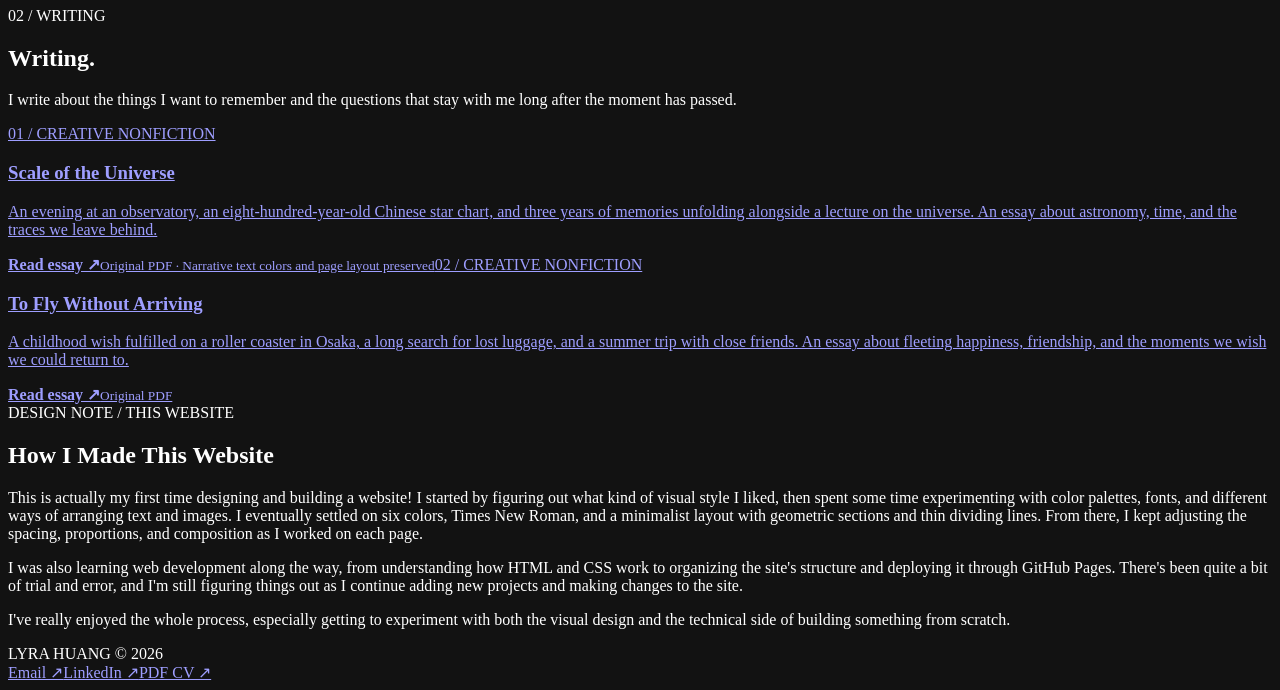
==== commit 994c8c97: "Publish portfolio from private source" ====
--- a/docs/about/index.html
+++ b/docs/about/index.html
@@ -1,5 +1,5 @@
-<!doctype html><html lang="en"><head><meta charset="utf-8"><meta name="viewport" content="width=device-width, initial-scale=1"><meta name="color-scheme" content="dark"><meta name="theme-color" content="#152026"><title>About — Lyra Huang</title><meta name="description" content="Lyra Huang studies astronomy and computer science at UVA. Personal writing, nature photography, astronomy outreach, and the visual design of this portfolio."><meta property="og:title" content="About — Lyra Huang"><meta property="og:description" content="Lyra Huang studies astronomy and computer science at UVA. Personal writing, nature photography, astronomy outreach, and the visual design of this portfolio."><link rel="stylesheet" href="/styles.css?v=6b3e65a85a9e"></head><body><a class="skip-link" href="#main">Skip to content</a><header class="site-header shell"><a class="brand" href="/" aria-label="Lyra Huang, home">Lyra Huang<span class="brand-dot">.</span></a><nav aria-label="Main navigation"><a href="/work/" class="" >Work</a><a href="/about/" class="active" aria-current=page>About</a><a href="/cv/" class="" >CV</a></nav></header><main id="main"><section class="page-hero shell about-hero"><p class="eyebrow">PERSON / PHOTOGRAPHY / WRITING</p><h1>A Little About Me<span class="period">.</span></h1><p>I study astronomy, write fiction, and stop to look at birds.</p></section>
+<!doctype html><html lang="en"><head><meta charset="utf-8"><meta name="viewport" content="width=device-width, initial-scale=1"><meta name="color-scheme" content="dark"><meta name="theme-color" content="#152026"><title>About — Lyra Huang</title><meta name="description" content="Lyra Huang studies astronomy and computer science at UVA. Personal writing, nature photography, astronomy outreach, and the visual design of this portfolio."><meta property="og:title" content="About — Lyra Huang"><meta property="og:description" content="Lyra Huang studies astronomy and computer science at UVA. Personal writing, nature photography, astronomy outreach, and the visual design of this portfolio."><link rel="stylesheet" href="/styles.css?v=f37d5a8e5ffb"></head><body><a class="skip-link" href="#main">Skip to content</a><header class="site-header shell"><a class="brand" href="/" aria-label="Lyra Huang, home">Lyra Huang<span class="brand-dot">.</span></a><nav aria-label="Main navigation"><a href="/work/" class="" >Work</a><a href="/about/" class="active" aria-current=page>About</a><a href="/cv/" class="" >CV</a></nav></header><main id="main"><section class="page-hero shell about-hero"><p class="eyebrow">PERSON / PHOTOGRAPHY / WRITING</p><h1>A Little About Me<span class="period">.</span></h1><p>I study astronomy, write fiction, and stop to look at birds.</p></section>
 <section class="personal-bio shell" aria-label="Biography"><div class="personal-bio-copy"><p>Hi! I&#x27;m Lyra, an undergraduate student at the University of Virginia studying Astronomy and Computer Science, with a minor in Philosophy in progress. I&#x27;m curious about an unreasonable number of things, enjoy thinking through difficult questions, and have a habit of following interesting ideas further than I originally planned.</p><p>I&#x27;ve loved science for as long as I can remember. I grew up reading encyclopedias and popular science books, and spent much of my childhood watching documentaries on CCTV&#x27;s science and documentary channels. When I was eight, I watched <em>Stephen Hawking&#x27;s Universe</em>, which first sparked my fascination with astronomy and space exploration. In middle school, I discovered that mathematics and the physical sciences came naturally to me, especially physics. My physics teacher&#x27;s encouragement gave me the confidence to take that interest further and begin thinking seriously about studying it.</p><p>Some of my strongest memories from those years involve the night sky. During a family trip to Arxan in Inner Mongolia, I visited Luming Lake and saw the Milky Way clearly for the first time, far from the light pollution of the city. I still remember the extraordinary number of stars. A few years later, in August after graduating from middle school, I watched the Perseid meteor shower in Hongcun, China. That was when I made up my mind to study astronomy.</p><p>In high school, I joined the school&#x27;s observatory and eventually became its vice president and head of the observing department. I organized observing sessions for lunar eclipses, planetary conjunctions, and other astronomical events, taught students how to use telescopes, and helped arrange a guest lecture by an astronomer from Purple Mountain Observatory. I enjoyed having opportunities to share astronomy with other students, especially when I could introduce them to something they had never observed before.</p><p>At UVA, I began to experience what doing astronomy research actually involves. I&#x27;ve spent plenty of time trying to figure out why a simulation produced a strange result, checking calculations, revisiting assumptions, and sometimes finding that I need to approach the question differently.  I enjoy being able to follow a question in so much detail, especially when the process leads me somewhere I hadn&#x27;t expected.</p><p>My relationship with computer science developed a little differently. I first encountered programming in fifth grade, when I attended a summer camp and made a few simple puzzle games in Scratch. I went on to study computer science in high school and took the AP Computer Science Principles and Computer Science A exams. When I started taking CS courses at UVA, my reasons were mostly practical. I knew programming would be useful for astronomy, and as my coursework and research became more advanced, I found myself relying on it far more than I had anticipated.</p><p>But somewhere along the way, I also discovered how much I enjoyed building software itself. I love the process of starting with an idea, working out the logic behind it, and gradually turning it into something that actually functions. There is a particular satisfaction in watching something take shape through decisions, revisions, experiments, and the occasional very stubborn bug.</p><p>I find that same satisfaction in creative writing. Programming and writing demand different kinds of precision, yet both give me an extraordinary amount of freedom to create. I can begin with something that exists entirely in my imagination, decide how its pieces fit together, and keep working until I have made something that another person can experience. That freedom is one of the reasons I became particularly interested in software development and game design.</p><p>My interest in human–computer interaction grew alongside these experiences. I&#x27;ve always loved natural history, museums, and science education, and I often find myself asking two questions whenever I encounter something fascinating: <strong>What other questions does this raise? And how could I share what I&#x27;ve learned with someone else?</strong> Working on interface design and interactive prototypes made me increasingly interested in how people explore information, how design shapes their understanding, and how technology can make complex ideas more accessible. I&#x27;m particularly interested in bringing these questions into scientific exploration and public education.</p><p>Outside of academics, I write essays and fiction, take photographs, play indie games, watch documentaries, and spend a considerable amount of time observing birds and other wildlife. Around UVA, I&#x27;m particularly fond of the squirrels that get wonderfully round in autumn, the groundhog near my residence hall, the crows nesting downstairs, the great blue heron fishing at Dell Pond, and the red-tailed hawks circling overhead in the late afternoon. I enjoy watching common birds just as much as unusual ones. A sparrow going about its afternoon is already enough to make me happy. I love knowing that so much of the natural world carries on independently of human concerns, and spending time observing it always reminds me how much I love being in this world.</p><p>I&#x27;m also a feminist, an enthusiastic reader, and a fan of very large brunch omelets. My ideal free Saturday begins around lunchtime, includes some writing, a documentary, or an indie game, and ends with strength training and matcha Häagen-Dazs. I maintain that ice cream eaten after a workout has no calories, since it&#x27;s cold. My scientific training has yet to convince me otherwise.</p></div><aside class="personal-bio-aside"><figure><img src="/assets/photos/profile_photo.webp" alt="Portrait of Lyra Huang" loading="eager"><figcaption>Lyra Huang</figcaption></figure><div class="personal-facts"><span>UNIVERSITY OF VIRGINIA</span><p>B.A. Astronomy · B.A. Computer Science<br>Philosophy Minor in Progress · Expected May 2027</p><a href="/contact/">Say Hello ↗</a></div></aside></section>
 <section class="personal-section shell" id="photography"><div class="personal-section-head"><span>01 / PHOTOGRAPHY</span><div><h2>Things I Stopped to Notice.</h2><p>Birds on ordinary walks, the moon at different hours, and places where I wanted to keep looking a little longer.</p></div></div><div class="photo-gallery"><figure class="photo-item photo-item-1"><img src="/assets/photos/dsc_1698.webp" alt="A blue evening with snow, cabins, and the moon." loading="lazy"><figcaption><span>01</span>Winter Blue Hour</figcaption></figure><figure class="photo-item photo-item-2"><img src="/assets/photos/img_5096.webp" alt="A small bird resting against a tree trunk." loading="lazy"><figcaption><span>02</span>A Bird in the Trees</figcaption></figure><figure class="photo-item photo-item-3"><img src="/assets/photos/img_5517.webp" alt="The moon against a dark sky." loading="lazy"><figcaption><span>03</span>The Moon</figcaption></figure><figure class="photo-item photo-item-4"><img src="/assets/photos/dsc_1637.webp" alt="City buildings under a purple dusk sky." loading="lazy"><figcaption><span>04</span>City at Dusk</figcaption></figure><figure class="photo-item photo-item-5"><img src="/assets/photos/dsc_1550.webp" alt="A bridge spanning two brick buildings." loading="lazy"><figcaption><span>05</span>Between Buildings</figcaption></figure><figure class="photo-item photo-item-6"><img src="/assets/photos/img_5076.webp" alt="A small bird among green leaves." loading="lazy"><figcaption><span>06</span>Among the Leaves</figcaption></figure><figure class="photo-item photo-item-7"><img src="/assets/photos/dsc_0412.webp" alt="A reddish moon during a lunar eclipse." loading="lazy"><figcaption><span>07</span>Lunar Eclipse</figcaption></figure></div></section>
 <section class="personal-section shell" id="writing"><div class="personal-section-head"><span>02 / WRITING</span><div><h2>Writing.</h2><p>I write about the things I want to remember and the questions that stay with me long after the moment has passed.</p></div></div><div class="writing-grid"><a class="writing-card" href="/writing/scale-of-the-universe/"><span>01 / CREATIVE NONFICTION</span><h3>Scale of the Universe</h3><p>An evening at an observatory, an eight-hundred-year-old Chinese star chart, and three years of memories unfolding alongside a lecture on the universe. An essay about astronomy, time, and the traces we leave behind.</p><strong>Read essay ↗</strong><small>Original PDF · Narrative text colors and page layout preserved</small></a><a class="writing-card" href="/writing/to-fly-without-arriving/"><span>02 / CREATIVE NONFICTION</span><h3>To Fly Without Arriving</h3><p>A childhood wish fulfilled on a roller coaster in Osaka, a long search for lost luggage, and a summer trip with close friends. An essay about fleeting happiness, friendship, and the moments we wish we could return to.</p><strong>Read essay ↗</strong><small>Original PDF</small></a></div></section>
-<section class="site-design shell" id="site-design" aria-labelledby="site-design-title"><div class="site-design-heading"><span>DESIGN NOTE / THIS WEBSITE</span><div><h2 id="site-design-title">How I Made This Website</h2><p>This is actually my first time designing and building a website! I started by figuring out what kind of visual style I liked, then spent some time experimenting with color palettes, fonts, and different ways of arranging text and images. I eventually settled on six colors, Times New Roman, and a minimalist layout with geometric sections and thin dividing lines. From there, I kept adjusting the spacing, proportions, and composition as I worked on each page.</p><p>I was also learning web development along the way, from understanding how HTML and CSS work to organizing the site&#x27;s structure and deploying it through GitHub Pages. There&#x27;s been quite a bit of trial and error, and I&#x27;m still figuring things out as I continue adding new projects and making changes to the site.</p><p>I&#x27;ve really enjoyed the whole process, especially getting to experiment with both the visual design and the technical side of building something from scratch.</p></div></div><div class="site-design-specimen"><div class="site-design-type"><span>TYPE / COMPOSITION</span><strong>Times New Roman</strong><p>Modular sections · Asymmetrical layouts<br>Generous spacing · Fine rules</p></div><div class="site-design-palette"><span>THE SIX-COLOR PALETTE</span><div class="palette-grid" aria-label="Portfolio color palette"><figure><span class="palette-color" style="background:#152026" aria-hidden="true"></span><figcaption>#152026</figcaption></figure><figure><span class="palette-color" style="background:#1B3D59" aria-hidden="true"></span><figcaption>#1B3D59</figcaption></figure><figure><span class="palette-color" style="background:#6A97C0" aria-hidden="true"></span><figcaption>#6A97C0</figcaption></figure><figure><span class="palette-color" style="background:#B3D5F1" aria-hidden="true"></span><figcaption>#B3D5F1</figcaption></figure><figure><span class="palette-color" style="background:#D4EEF8" aria-hidden="true"></span><figcaption>#D4EEF8</figcaption></figure><figure><span class="palette-color" style="background:#F3EED8" aria-hidden="true"></span><figcaption>#F3EED8</figcaption></figure></div></div></div></section></main><footer class="site-footer shell"><div class="footer-label">LYRA HUANG <span>© 2026</span></div><div class="footer-links"><a href="/contact/">Email ↗</a><a href="https://www.linkedin.com/in/jinghan-huang-945a77340/" target="_blank" rel="noopener noreferrer">LinkedIn ↗</a><a href="/assets/Lyra_Huang_CV.pdf" target="_blank" rel="noopener noreferrer">PDF CV ↗</a></div></footer><script src="/main.js?v=d275ad4f689b" defer></script></body></html>+<section class="site-design shell" id="site-design" aria-labelledby="site-design-title"><div class="site-design-heading"><span>DESIGN NOTE / THIS WEBSITE</span><div><h2 id="site-design-title">How I Made This Website</h2><p>This is actually my first time designing and building a website! I started by figuring out what kind of visual style I liked, then spent some time experimenting with color palettes, fonts, and different ways of arranging text and images. I eventually settled on six colors, Times New Roman, and a minimalist layout with geometric sections and thin dividing lines. From there, I kept adjusting the spacing, proportions, and composition as I worked on each page.</p><p>I was also learning web development along the way, from understanding how HTML and CSS work to organizing the site&#x27;s structure and deploying it through GitHub Pages. There&#x27;s been quite a bit of trial and error, and I&#x27;m still figuring things out as I continue adding new projects and making changes to the site.</p><p>I&#x27;ve really enjoyed the whole process, especially getting to experiment with both the visual design and the technical side of building something from scratch.</p></div></div></section></main><footer class="site-footer shell"><div class="footer-label">LYRA HUANG <span>© 2026</span></div><div class="footer-links"><a href="/contact/">Email ↗</a><a href="https://www.linkedin.com/in/jinghan-huang-945a77340/" target="_blank" rel="noopener noreferrer">LinkedIn ↗</a><a href="/assets/Lyra_Huang_CV.pdf?v=f7f1b23b6df7" target="_blank" rel="noopener noreferrer">PDF CV ↗</a></div></footer><script src="/main.js?v=d275ad4f689b" defer></script></body></html>
